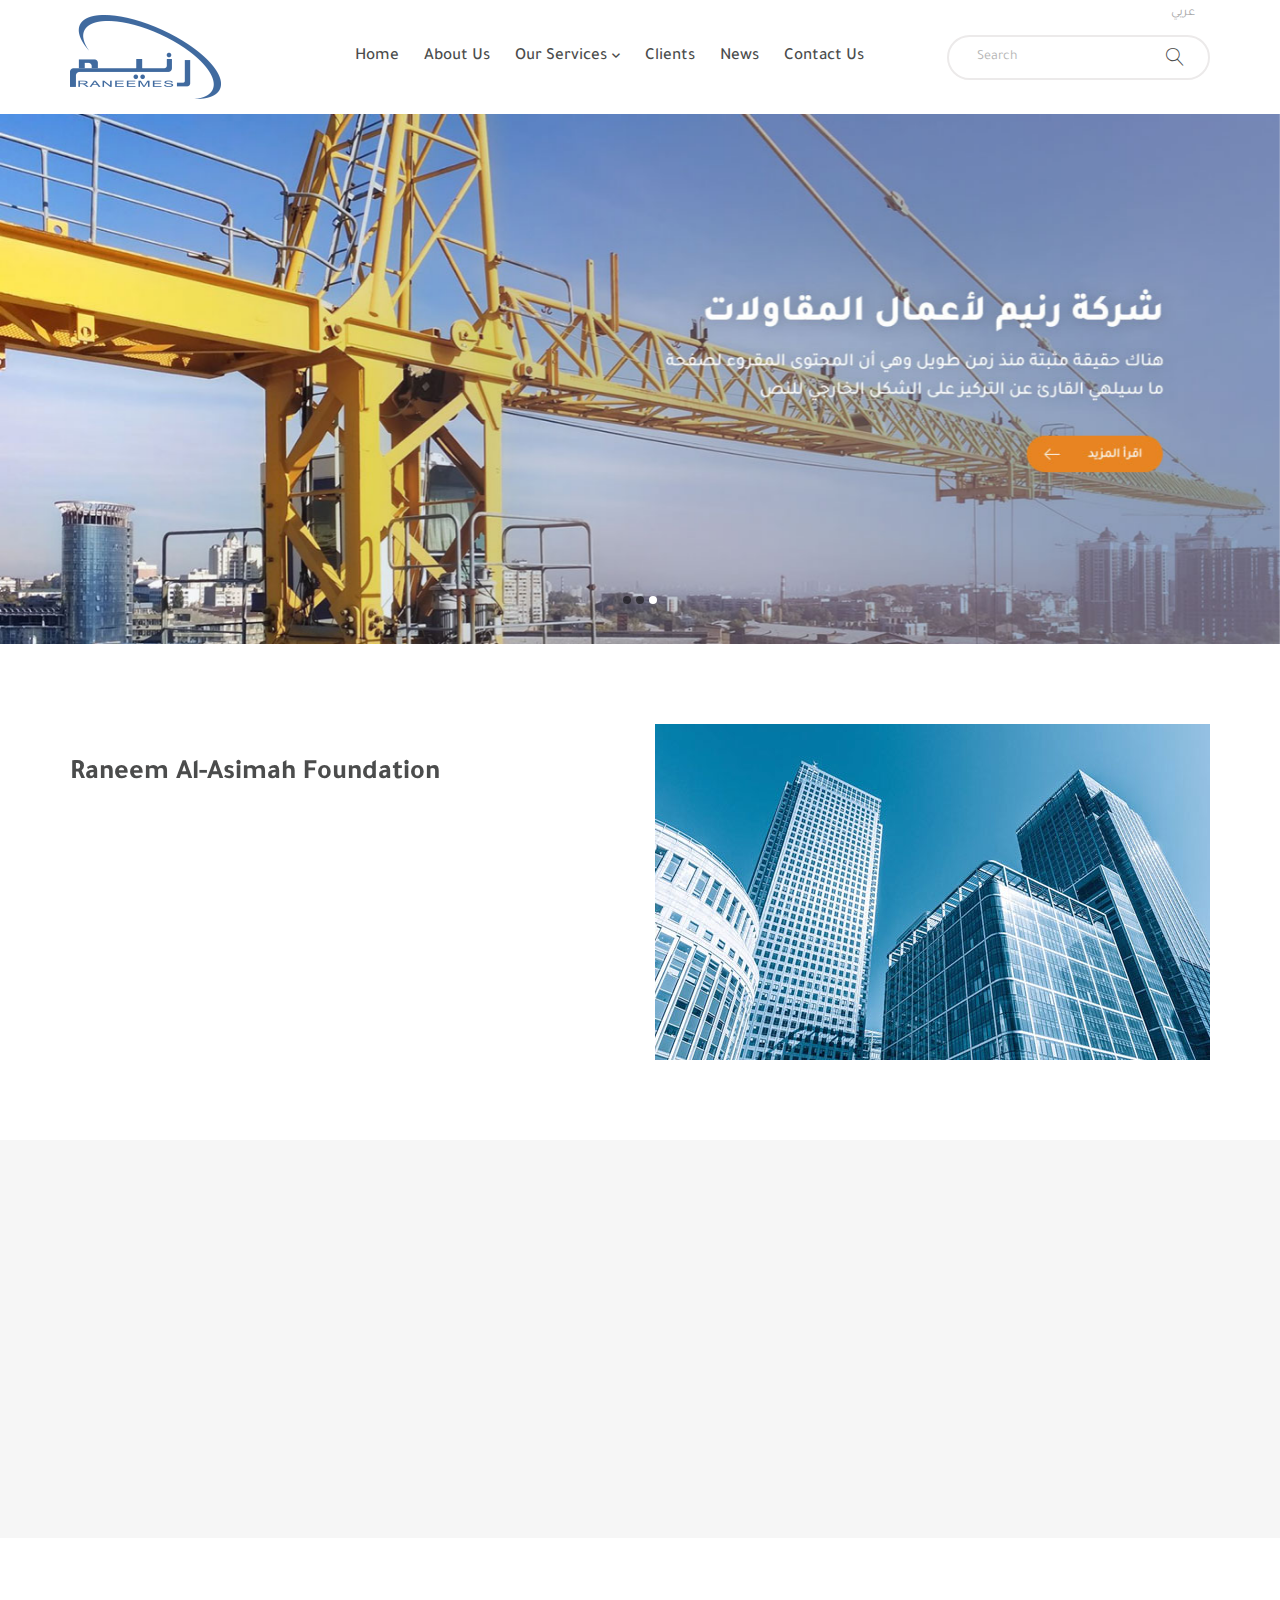
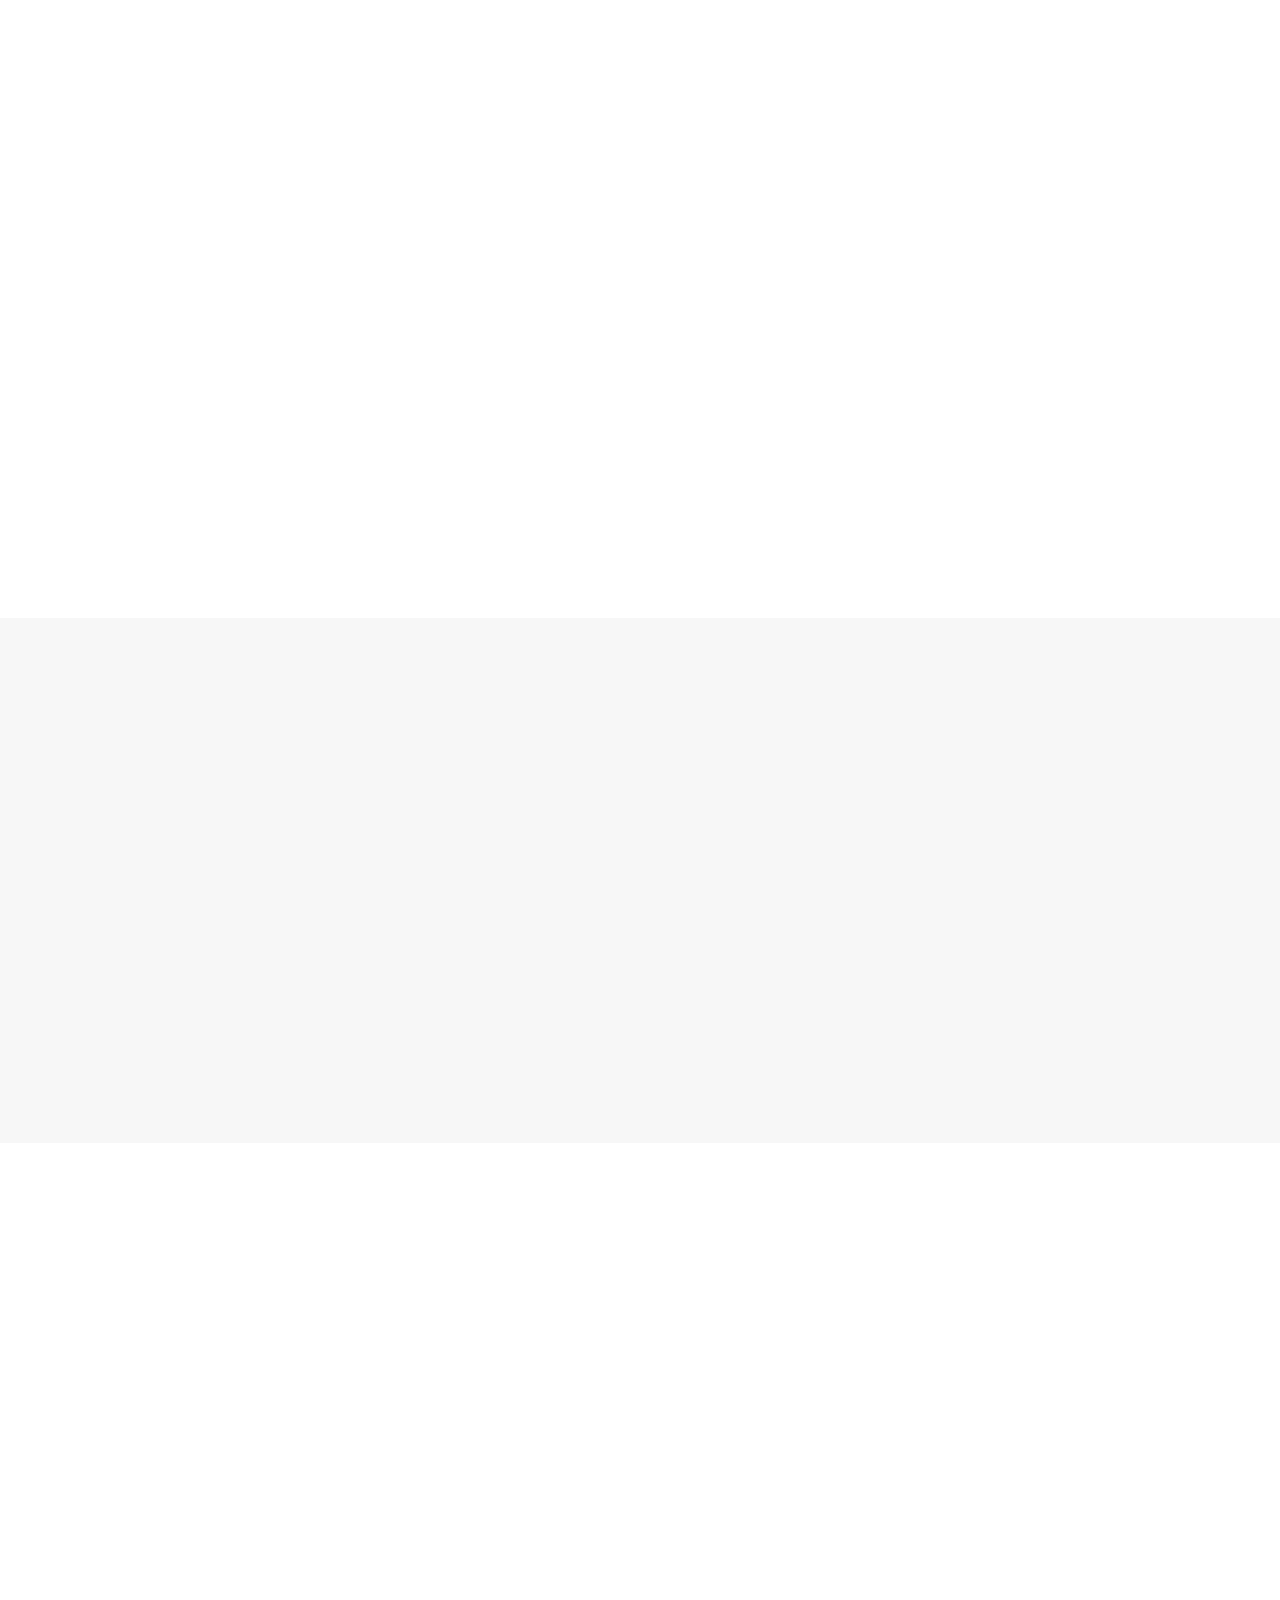
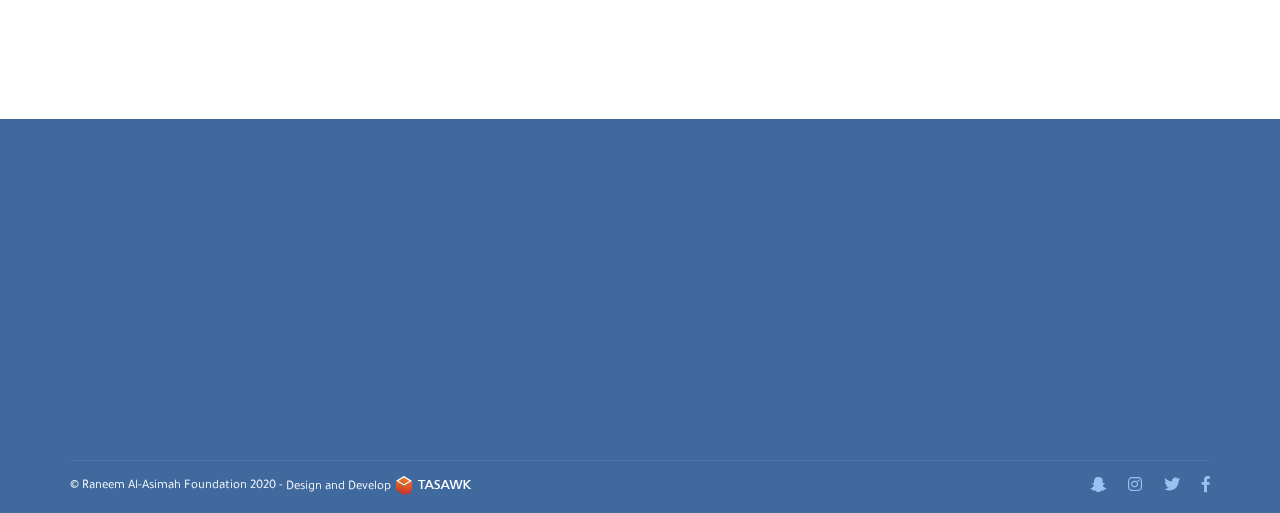
==== index-en.html @ ec28637b "Edit" ====
<!DOCTYPE html>
<html lang="en" dir="ltr">
  <head>
    <meta charset="UTF-8"/>
    <meta name="viewport" content="width=device-width, initial-scale=1.0"/>
    <meta http-equiv="X-UA-Compatible" content="ie=edge"/>
    <title>Site Name</title>
    <link rel="stylesheet" href="css/bootstrap3.min.css"/>
    <link rel="stylesheet" href="css/fontAwesome.css"/>
    <link rel="stylesheet" href="css/owl.carousel.min.css"/>
    <link rel="stylesheet" href="css/aos.css"/>
    <link rel="stylesheet" href="css/linearicons.css"/>
    <link rel="stylesheet" href="css/home.css"/>
  </head>
  <body>
    <!-- Preloader-->
    <div class="pre">
      <div class="loader" id="loader-7"></div>
    </div>
    <!-- Preloader-->
    <!-- Mob Nav-->
    <div class="sideNav">
      <div class="options">
        <div class="lang"><a href="index.html">AR</a></div>
        <div class="close1"><i class="fas fa-times-circle"></i></div>
      </div>
      <ul class="res">
        <li><a href="#!">Home</a></li>
        <li><a href="#!">About Us</a></li>
        <li class="drop"><a href="#!">Our Services</a>
          <div class="dropDown">
            <ul class="res">
              <li><a href="#!">Raneem Fodder Trading</a></li>
              <li><a href="#!">Raneem Contracting</a></li>
              <li><a href="#!">Raneem For Transportation</a></li>
            </ul>
          </div>
        </li>
        <li><a href="#!">Our Clients</a></li>
        <li><a href="#!">Our News</a></li>
        <li><a href="#!">Contact Us</a></li>
      </ul>
    </div>
    <!-- Mob Nav-->
    <!-- Navbar-->
    <div class="navBar">
      <div class="container">
        <div class="content">
          <!-- LOGO-->
          <div class="logo"><a href="#!"><img class="img-responsive" src="images/logo.png" alt=""/></a></div>
          <div class="searchTriger"><span class="lnr lnr-magnifier"></span></div>
          <div class="menuTriger"><span class="lnr lnr-menu"></span></div>
          <!-- LINKS-->
          <div class="links">
            <ul class="res">
              <li><a href="#!">Home</a></li>
              <li><a href="#!">About Us</a></li>
              <li class="drop"><a href="#!">Our Services</a>
                <div class="dropDown">
                  <ul class="res">
                    <li><a href="#!">Raneem Fodder Trading</a></li>
                    <li><a href="#!">Raneem Contracting</a></li>
                    <li><a href="#!">Raneem For Transportation</a></li>
                  </ul>
                </div>
              </li>
              <li><a href="#!">Clients</a></li>
              <li><a href="#!">News</a></li>
              <li><a href="#!">Contact Us</a></li>
            </ul>
          </div>
          <!-- Search-->
          <div class="navover"></div>
          <form class="search">
            <input type="text" placeholder="Search"/>
            <button><span class="lnr lnr-magnifier"></span></button>
          </form>
          <!--LANGUAGE--><a class="lang" href="index.html">عربي</a>
        </div>
      </div>
    </div>
    <!-- End Of Header-->
    <!-- Main Slider-->
    <div class="main-slider" data-aos="fade-up" data-aos-duration="600">
      <div class="owl-carousel owl-theme">
        <div class="item"><a href="#"><img class="img-responsive" src="images/slider.jpg" alt=""/></a></div>
        <div class="item"><a href="#"><img class="img-responsive" src="images/slider.jpg" alt=""/></a></div>
        <div class="item"><a href="#"><img class="img-responsive" src="images/slider.jpg" alt=""/></a></div>
      </div>
    </div>
    <!-- Main Slider-->
    <!-- About Section-->
    <div class="about">
      <div class="container">
        <div class="row">
          <div class="col-md-6">
            <div class="content">
              <h2 data-aos="fade-up" data-aos-duration="600">Raneem Al-Asimah Foundation</h2><img class="img-responsive" src="images/about.jpg" alt="" data-aos-duration="600" data-aos="fade-up" data-aos-delay="200"/>
              <p data-aos="fade-up" data-aos-duration="600" data-aos-delay="400">There is a proven fact from a long time ago that the readable content of a page will not distract the reader from focusing on the external appearance of the text or the form of the paragraphs placed on the page that he reads. Therefore, the Lorem Ipsum method is used because it gives a fairly natural distribution.</p><a href="#!" data-aos="fade-up" data-aos-duration="600" data-aos-delay="600">
                 Read More<span class="lnr lnr-arrow-right"></span></a>
            </div>
          </div>
          <div class="col-md-6">
            <div class="img" data-aos="fade-up" data-aos-duration="600" data-aos-delay="300"><img class="img-responsive" src="images/about.jpg" alt=""/></div>
          </div>
        </div>
      </div>
    </div>
    <!-- About Section-->
    <!-- Start Boxes-->
    <div class="boxes">
      <div class="container">
        <div class="row">
          <div class="col-md-4">
            <div class="box" data-aos="fade-up" data-aos-duration="600">
              <div class="img"><img src="images/ourView.png" alt=""/></div>
              <h2>Our Vision</h2>
              <p>There is a proven fact from a long time ago that the readable content of a page will not distract the reader from focusing on the external appearance of the text.</p>
            </div>
          </div>
          <div class="col-md-4">
            <div class="box" data-aos="fade-up" data-aos-duration="600" data-aos-delay="200">
              <div class="img"><img src="images/ourValue.png" alt=""/></div>
              <h2>Our Manners</h2>
              <p>Contrary to popular belief, Lorim Epsom is not a random text, but rather has roots in classical Latin literature since 45 BC.</p>
            </div>
          </div>
          <div class="col-md-4">
            <div class="box" data-aos="fade-up" data-aos-duration="600" data-aos-delay="400">
              <div class="img"><img src="images/ourQual.png" alt=""/></div>
              <h2>The Quality</h2>
              <p>All Epsom generators repeat clips of the same Epsom text as many times as needed.</p>
            </div>
          </div>
        </div>
      </div>
    </div>
    <!-- End Of Boxes-->
    <!--start services-->
    <section class="services">
      <div class="container">
        <div class="heading" data-aos="fade-up" data-aos-duration="600">
          <h2>Enterprise Services</h2>
        </div>
        <div class="row">
          <div class="col-md-4">
            <div class="services-box firstB" data-aos="fade-up" data-aos-duration="600" data-aos-delay="200">
              <div class="img-box"><img class="img-responsive" src="images/logo.png" alt="services img"/></div>
              <div class="content">
                <h3>Raneem Fodder Trading</h3>
                <p>Contrary to popular belief, Lorim Epsom is not a random text, but rather has roots in classical Latin literature since 45 BC.</p><a href="#">Read More<span class="lnr lnr-arrow-right"></span></a>
              </div>
            </div>
          </div>
          <div class="col-md-4">
            <div class="services-box center" data-aos="fade-up" data-aos-duration="600" data-aos-delay="400">
              <div class="img-box"><img class="img-responsive" src="images/logo.png" alt="services img"/></div>
              <div class="content">
                <h3>Raneem Contracting</h3>
                <p>Contrary to popular belief, Lorim Epsom is not a random text, but rather has roots in classical Latin literature since 45 BC.</p><a href="#">Read More<span class="lnr lnr-arrow-right"></span></a>
              </div>
            </div>
          </div>
          <div class="col-md-4">
            <div class="services-box left" data-aos="fade-up" data-aos-duration="600" data-aos-delay="600">
              <div class="img-box"><img class="img-responsive" src="images/logo.png" alt="services img"/></div>
              <div class="content">
                <h3>Raneem For Transportation</h3>
                <p>Contrary to popular belief, Lorim Epsom is not a random text, but rather has roots in classical Latin literature since 45 BC.</p><a href="#">Read More<span class="lnr lnr-arrow-right"></span></a>
              </div>
            </div>
          </div>
        </div>
      </div>
    </section>
    <!-- start customers-->
    <section class="customers">
      <div class="container">
        <div class="heading">
          <h2 data-aos="fade-up" data-aos-duration="600">Clients honored to serve them</h2>
          <p data-aos="fade-up" data-aos-duration="600" data-aos-delay="200">We were honored to serve many governmental institutions, private institutions, companies and hotels.</p>
        </div>
        <div class="slider-container" data-aos="fade-up" data-aos-duration="600" data-aos-delay="400">
          <div class="owl-carousel owl-theme">
            <div class="item"><a href="#"><img class="img-responsive" src="images/client1.png" alt="customers img"/></a></div>
            <div class="item"><a href="#"><img class="img-responsive" src="images/client2.png" alt="customers img"/></a></div>
            <div class="item"><a href="#"><img class="img-responsive" src="images/client3.png" alt="customers img"/></a></div>
            <div class="item"><a href="#"><img class="img-responsive" src="images/client4.png" alt="customers img"/></a></div>
            <div class="item"><a href="#"><img class="img-responsive" src="images/client5.png" alt="customers img"/></a></div>
            <div class="item"><a href="#"><img class="img-responsive" src="images/client6.png" alt="customers img"/></a></div>
            <div class="item"><a href="#"><img class="img-responsive" src="images/client1.png" alt="customers img"/></a></div>
            <div class="item"><a href="#"><img class="img-responsive" src="images/client2.png" alt="customers img"/></a></div>
            <div class="item"><a href="#"><img class="img-responsive" src="images/client3.png" alt="customers img"/></a></div>
            <div class="item"><a href="#"><img class="img-responsive" src="images/client4.png" alt="customers img"/></a></div>
            <div class="item"><a href="#"><img class="img-responsive" src="images/client5.png" alt="customers img"/></a></div>
            <div class="item"><a href="#"><img class="img-responsive" src="images/client6.png" alt="customers img"/></a></div>
          </div>
        </div>
      </div>
    </section>
    <!-- News-->
    <div class="news">
      <div class="container">
        <h2 class="text-center" data-aos="fade-up" data-aos-duration="600">Latest News</h2>
        <div class="row">
          <div class="col-sm-6"><a class="new" href="#!" data-aos="fade-up" data-aos-duration="600" data-aos-delay="200">
              <div class="date"><span>22</span><span>DEC</span></div><img class="img-responsive" src="images/news1.jpg" alt=""/>
              <h3>Contrary to popular belief, Lorim Epsom is not a random text</h3>
              <p>Contrary to popular belief, Lorim Epsom is not a random text, but rather has roots in Latin literature since 45 BC, which makes him more than 2000 years old</p></a></div>
          <div class="col-sm-6"><a class="new" href="#!" data-aos="fade-up" data-aos-duration="600" data-aos-delay="400">
              <div class="date"><span>22</span><span>DEC</span></div><img class="img-responsive" src="images/news2.jpg" alt=""/>
              <h3>Contrary to popular belief, Lorim Epsom is not a random text</h3>
              <p>Contrary to popular belief, Lorim Epsom is not a random text, but rather has roots in Latin literature since 45 BC, which makes him more than 2000 years old</p></a></div>
        </div>
      </div>
    </div>
    <!-- News-->
    <!--Footer-->
    <footer>
      <div class="container">
        <div class="row">
          <div class="col-md-5" data-aos="zoom-out" data-aos-duration="600">
            <div class="foot-links">
              <button type="button" data-target="#dem">Quick links</button>
              <div class="collapse" id="dem">
                <ul class="res">
                  <li class="info"><a href="#">About Us</a></li>
                  <li class="info"><a href="#">Our Clients</a></li>
                  <li class="info"><a href="#">Raneem Fodder Trading</a></li>
                  <li class="info"><a href="#">News</a></li>
                  <li class="info"><a href="#">Raneem Contracting</a></li>
                  <li class="info"><a href="#">Recruitment</a></li>
                  <li class="info"><a href="#">Raneem For Transportation</a></li>
                  <li class="info"><a href="#">Contact Us</a></li>
                </ul>
              </div>
            </div>
          </div>
          <div class="col-md-4" data-aos="zoom-out" data-aos-duration="600" data-aos-delay="200">
            <div class="foot-links">
              <button type="button" data-target="#dem1">Contact info</button>
              <div class="collapse" id="dem1">
                <ul class="res">
                  <li>
                    <div class="icon"><i class="fas fa-map-marker-alt"></i></div><a class="det" href="#">
                      <p>Riyadh, Saudi Arabia</p></a>
                  </li>
                  <li>
                    <div class="icon"><i class="fas fa-phone"></i></div><a class="det" href="#">
                      <p>920000000</p></a>
                  </li>
                  <li>
                    <div class="icon"><i class="fas fa-envelope"></i></div><a class="det" href="#">
                      <p>info@raneem.com</p></a>
                  </li>
                </ul>
              </div>
            </div>
          </div>
          <div class="col-md-3" data-aos="zoom-out" data-aos-duration="600" data-aos-delay="400">
            <div class="map"><img class="img-responsive" src="images/map.png" alt=""/></div>
          </div>
          <div class="col-xs-12">
            <div class="end">
              <div class="content">
                <p>© Raneem Al-Asimah Foundation 2020 - <a href="#">Design and Develop<img src="images/tasawk-en2.png" alt=""/></a></p>
                <div class="social"><a href="#"><i class="fab fa-snapchat-ghost"></i></a><a href="#"><i class="fab fa-instagram"></i></a><a href="#"><i class="fab fa-twitter"></i></a><a href="#"><i class="fab fa-facebook-f"></i></a></div>
              </div>
            </div>
          </div>
        </div>
      </div>
    </footer>
    <!-- Footer-->
    <!-- Scripts-->
    <script src="js/jquery.min.js"></script>
    <script src="js/bootstrap.min.js"></script>
    <script src="js/owl.carousel.min.js"></script>
    <script src="js/aos.js"></script>
    <script src="js/main.js"></script>
    <script src="http://localhost:35729/livereload.js"></script>
  </body>
</html>
---- css/linearicons.css ----
@font-face {
	font-family: 'Linearicons-Free';
	src:url('../fonts/Linearicons-Free.eot?w118d');
	src:url('../fonts/Linearicons-Free.eot?#iefixw118d') format('embedded-opentype'),
		url('../fonts/Linearicons-Free.woff2?w118d') format('woff2'),
		url('../fonts/Linearicons-Free.woff?w118d') format('woff'),
		url('../fonts/Linearicons-Free.ttf?w118d') format('truetype'),
		url('../fonts/Linearicons-Free.svg?w118d#Linearicons-Free') format('svg');
	font-weight: normal;
	font-style: normal;
}

.lnr {
	font-family: 'Linearicons-Free';
	speak: none;
	font-style: normal;
	font-weight: normal;
	font-variant: normal;
	text-transform: none;
	line-height: 1;

	/* Better Font Rendering =========== */
	-webkit-font-smoothing: antialiased;
	-moz-osx-font-smoothing: grayscale;
}

.lnr-home:before {
	content: "\e800";
}
.lnr-apartment:before {
	content: "\e801";
}
.lnr-pencil:before {
	content: "\e802";
}
.lnr-magic-wand:before {
	content: "\e803";
}
.lnr-drop:before {
	content: "\e804";
}
.lnr-lighter:before {
	content: "\e805";
}
.lnr-poop:before {
	content: "\e806";
}
.lnr-sun:before {
	content: "\e807";
}
.lnr-moon:before {
	content: "\e808";
}
.lnr-cloud:before {
	content: "\e809";
}
.lnr-cloud-upload:before {
	content: "\e80a";
}
.lnr-cloud-download:before {
	content: "\e80b";
}
.lnr-cloud-sync:before {
	content: "\e80c";
}
.lnr-cloud-check:before {
	content: "\e80d";
}
.lnr-database:before {
	content: "\e80e";
}
.lnr-lock:before {
	content: "\e80f";
}
.lnr-cog:before {
	content: "\e810";
}
.lnr-trash:before {
	content: "\e811";
}
.lnr-dice:before {
	content: "\e812";
}
.lnr-heart:before {
	content: "\e813";
}
.lnr-star:before {
	content: "\e814";
}
.lnr-star-half:before {
	content: "\e815";
}
.lnr-star-empty:before {
	content: "\e816";
}
.lnr-flag:before {
	content: "\e817";
}
.lnr-envelope:before {
	content: "\e818";
}
.lnr-paperclip:before {
	content: "\e819";
}
.lnr-inbox:before {
	content: "\e81a";
}
.lnr-eye:before {
	content: "\e81b";
}
.lnr-printer:before {
	content: "\e81c";
}
.lnr-file-empty:before {
	content: "\e81d";
}
.lnr-file-add:before {
	content: "\e81e";
}
.lnr-enter:before {
	content: "\e81f";
}
.lnr-exit:before {
	content: "\e820";
}
.lnr-graduation-hat:before {
	content: "\e821";
}
.lnr-license:before {
	content: "\e822";
}
.lnr-music-note:before {
	content: "\e823";
}
.lnr-film-play:before {
	content: "\e824";
}
.lnr-camera-video:before {
	content: "\e825";
}
.lnr-camera:before {
	content: "\e826";
}
.lnr-picture:before {
	content: "\e827";
}
.lnr-book:before {
	content: "\e828";
}
.lnr-bookmark:before {
	content: "\e829";
}
.lnr-user:before {
	content: "\e82a";
}
.lnr-users:before {
	content: "\e82b";
}
.lnr-shirt:before {
	content: "\e82c";
}
.lnr-store:before {
	content: "\e82d";
}
.lnr-cart:before {
	content: "\e82e";
}
.lnr-tag:before {
	content: "\e82f";
}
.lnr-phone-handset:before {
	content: "\e830";
}
.lnr-phone:before {
	content: "\e831";
}
.lnr-pushpin:before {
	content: "\e832";
}
.lnr-map-marker:before {
	content: "\e833";
}
.lnr-map:before {
	content: "\e834";
}
.lnr-location:before {
	content: "\e835";
}
.lnr-calendar-full:before {
	content: "\e836";
}
.lnr-keyboard:before {
	content: "\e837";
}
.lnr-spell-check:before {
	content: "\e838";
}
.lnr-screen:before {
	content: "\e839";
}
.lnr-smartphone:before {
	content: "\e83a";
}
.lnr-tablet:before {
	content: "\e83b";
}
.lnr-laptop:before {
	content: "\e83c";
}
.lnr-laptop-phone:before {
	content: "\e83d";
}
.lnr-power-switch:before {
	content: "\e83e";
}
.lnr-bubble:before {
	content: "\e83f";
}
.lnr-heart-pulse:before {
	content: "\e840";
}
.lnr-construction:before {
	content: "\e841";
}
.lnr-pie-chart:before {
	content: "\e842";
}
.lnr-chart-bars:before {
	content: "\e843";
}
.lnr-gift:before {
	content: "\e844";
}
.lnr-diamond:before {
	content: "\e845";
}
.lnr-linearicons:before {
	content: "\e846";
}
.lnr-dinner:before {
	content: "\e847";
}
.lnr-coffee-cup:before {
	content: "\e848";
}
.lnr-leaf:before {
	content: "\e849";
}
.lnr-paw:before {
	content: "\e84a";
}
.lnr-rocket:before {
	content: "\e84b";
}
.lnr-briefcase:before {
	content: "\e84c";
}
.lnr-bus:before {
	content: "\e84d";
}
.lnr-car:before {
	content: "\e84e";
}
.lnr-train:before {
	content: "\e84f";
}
.lnr-bicycle:before {
	content: "\e850";
}
.lnr-wheelchair:before {
	content: "\e851";
}
.lnr-select:before {
	content: "\e852";
}
.lnr-earth:before {
	content: "\e853";
}
.lnr-smile:before {
	content: "\e854";
}
.lnr-sad:before {
	content: "\e855";
}
.lnr-neutral:before {
	content: "\e856";
}
.lnr-mustache:before {
	content: "\e857";
}
.lnr-alarm:before {
	content: "\e858";
}
.lnr-bullhorn:before {
	content: "\e859";
}
.lnr-volume-high:before {
	content: "\e85a";
}
.lnr-volume-medium:before {
	content: "\e85b";
}
.lnr-volume-low:before {
	content: "\e85c";
}
.lnr-volume:before {
	content: "\e85d";
}
.lnr-mic:before {
	content: "\e85e";
}
.lnr-hourglass:before {
	content: "\e85f";
}
.lnr-undo:before {
	content: "\e860";
}
.lnr-redo:before {
	content: "\e861";
}
.lnr-sync:before {
	content: "\e862";
}
.lnr-history:before {
	content: "\e863";
}
.lnr-clock:before {
	content: "\e864";
}
.lnr-download:before {
	content: "\e865";
}
.lnr-upload:before {
	content: "\e866";
}
.lnr-enter-down:before {
	content: "\e867";
}
.lnr-exit-up:before {
	content: "\e868";
}
.lnr-bug:before {
	content: "\e869";
}
.lnr-code:before {
	content: "\e86a";
}
.lnr-link:before {
	content: "\e86b";
}
.lnr-unlink:before {
	content: "\e86c";
}
.lnr-thumbs-up:before {
	content: "\e86d";
}
.lnr-thumbs-down:before {
	content: "\e86e";
}
.lnr-magnifier:before {
	content: "\e86f";
}
.lnr-cross:before {
	content: "\e870";
}
.lnr-menu:before {
	content: "\e871";
}
.lnr-list:before {
	content: "\e872";
}
.lnr-chevron-up:before {
	content: "\e873";
}
.lnr-chevron-down:before {
	content: "\e874";
}
.lnr-chevron-left:before {
	content: "\e875";
}
.lnr-chevron-right:before {
	content: "\e876";
}
.lnr-arrow-up:before {
	content: "\e877";
}
.lnr-arrow-down:before {
	content: "\e878";
}
.lnr-arrow-left:before {
	content: "\e879";
}
.lnr-arrow-right:before {
	content: "\e87a";
}
.lnr-move:before {
	content: "\e87b";
}
.lnr-warning:before {
	content: "\e87c";
}
.lnr-question-circle:before {
	content: "\e87d";
}
.lnr-menu-circle:before {
	content: "\e87e";
}
.lnr-checkmark-circle:before {
	content: "\e87f";
}
.lnr-cross-circle:before {
	content: "\e880";
}
.lnr-plus-circle:before {
	content: "\e881";
}
.lnr-circle-minus:before {
	content: "\e882";
}
.lnr-arrow-up-circle:before {
	content: "\e883";
}
.lnr-arrow-down-circle:before {
	content: "\e884";
}
.lnr-arrow-left-circle:before {
	content: "\e885";
}
.lnr-arrow-right-circle:before {
	content: "\e886";
}
.lnr-chevron-up-circle:before {
	content: "\e887";
}
.lnr-chevron-down-circle:before {
	content: "\e888";
}
.lnr-chevron-left-circle:before {
	content: "\e889";
}
.lnr-chevron-right-circle:before {
	content: "\e88a";
}
.lnr-crop:before {
	content: "\e88b";
}
.lnr-frame-expand:before {
	content: "\e88c";
}
.lnr-frame-contract:before {
	content: "\e88d";
}
.lnr-layers:before {
	content: "\e88e";
}
.lnr-funnel:before {
	content: "\e88f";
}
.lnr-text-format:before {
	content: "\e890";
}
.lnr-text-format-remove:before {
	content: "\e891";
}
.lnr-text-size:before {
	content: "\e892";
}
.lnr-bold:before {
	content: "\e893";
}
.lnr-italic:before {
	content: "\e894";
}
.lnr-underline:before {
	content: "\e895";
}
.lnr-strikethrough:before {
	content: "\e896";
}
.lnr-highlight:before {
	content: "\e897";
}
.lnr-text-align-left:before {
	content: "\e898";
}
.lnr-text-align-center:before {
	content: "\e899";
}
.lnr-text-align-right:before {
	content: "\e89a";
}
.lnr-text-align-justify:before {
	content: "\e89b";
}
.lnr-line-spacing:before {
	content: "\e89c";
}
.lnr-indent-increase:before {
	content: "\e89d";
}
.lnr-indent-decrease:before {
	content: "\e89e";
}
.lnr-pilcrow:before {
	content: "\e89f";
}
.lnr-direction-ltr:before {
	content: "\e8a0";
}
.lnr-direction-rtl:before {
	content: "\e8a1";
}
.lnr-page-break:before {
	content: "\e8a2";
}
.lnr-sort-alpha-asc:before {
	content: "\e8a3";
}
.lnr-sort-amount-asc:before {
	content: "\e8a4";
}
.lnr-hand:before {
	content: "\e8a5";
}
.lnr-pointer-up:before {
	content: "\e8a6";
}
.lnr-pointer-right:before {
	content: "\e8a7";
}
.lnr-pointer-down:before {
	content: "\e8a8";
}
.lnr-pointer-left:before {
	content: "\e8a9";
}
---- css/home.css ----
html {
  overflow-y: hidden;
  scrollbar-width: thin;
  scrollbar-color: #4a71a3 #b4b4b4;
}

html::-webkit-scrollbar {
  width: 8px;
}

html::-webkit-scrollbar-track {
  background-color: #B4B4B4;
}

html::-webkit-scrollbar-thumb {
  background-color: #4A71A3;
}

body {
  font-family: 'tj', sans-serif;
}

* {
  font-family: inherit;
}

input, a, button {
  font-family: 'tj', sans-serif;
}

input:focus, a:focus, button:focus {
  outline: none;
  text-decoration: none;
}

input:hover, a:hover, button:hover {
  text-decoration: none;
}

button {
  cursor: pointer;
}

button:focus, button:active {
  outline: none;
  -webkit-box-shadow: none;
          box-shadow: none;
}

ul.res {
  padding: 0;
  margin: 0;
  list-style: none;
}

@font-face {
  font-family: "tj";
  src: url("../fonts/Tajawal-Regular.ttf") format("ttf"), url("../fonts/Tajawal-Regular.woff") format("woff"), url("../fonts/Tajawal-Regular.woff2") format("woff2"), url("../fonts/Tajawal-Regular.eot") format("eot");
}

@font-face {
  font-family: "tjBold";
  src: url("../fonts/Tajawal-Bold.ttf") format("ttf"), url("../fonts/Tajawal-Bold.woff") format("woff"), url("../fonts/Tajawal-Bold.woff2") format("woff2"), url("../fonts/Tajawal-Bold.eot") format("eot");
}

@font-face {
  font-family: "tjLight";
  src: url("../fonts/Tajawal-Light.ttf") format("ttf"), url("../fonts/Tajawal-Light.woff") format("woff"), url("../fonts/Tajawal-Light.woff2") format("woff2"), url("../fonts/Tajawal-Light.eot") format("eot");
}

@font-face {
  font-family: "tjMd";
  src: url("../fonts/Tajawal-Medium.ttf") format("ttf"), url("../fonts/Tajawal-Medium.woff") format("woff"), url("../fonts/Tajawal-Medium.woff2") format("woff2"), url("../fonts/Tajawal-Medium.eot") format("eot");
}

@font-face {
  font-family: "tjBlk";
  src: url("../fonts/Tajawal-Black.ttf") format("ttf"), url("../fonts/Tajawal-Black.woff") format("woff"), url("../fonts/Tajawal-Black.woff2") format("woff2"), url("../fonts/Tajawal-Black.eot") format("eot");
}

@-webkit-keyframes flash {
  0% {
    opacity: .6;
  }
  100% {
    opacity: 1;
  }
}

@keyframes flash {
  0% {
    opacity: .6;
  }
  100% {
    opacity: 1;
  }
}

.navover {
  position: fixed;
  top: 0;
  right: 0;
  width: 100vw;
  height: 100%;
  background-color: rgba(0, 0, 0, 0.8);
  z-index: 999;
  -webkit-transition: 0.5s;
  transition: 0.5s;
  opacity: 0;
  visibility: hidden;
}

.navover.open {
  opacity: 1;
  visibility: visible;
}

.sideNav {
  position: fixed;
  top: 0;
  right: 0;
  width: 100%;
  height: 100%;
  background-color: #4A71A3;
  z-index: 9999;
  overflow-y: auto;
  -webkit-transition: 0.5s;
  transition: 0.5s;
  display: -webkit-box;
  display: -ms-flexbox;
  display: flex;
  -webkit-box-align: center;
      -ms-flex-align: center;
          align-items: center;
  -webkit-box-pack: center;
      -ms-flex-pack: center;
          justify-content: center;
  -webkit-box-orient: vertical;
  -webkit-box-direction: normal;
      -ms-flex-direction: column;
          flex-direction: column;
  -webkit-transform-origin: right;
          transform-origin: right;
  -webkit-transform: scaleX(0);
          transform: scaleX(0);
}

html[dir="ltr"] .sideNav {
  -webkit-transform-origin: left;
          transform-origin: left;
}

.sideNav.open {
  -webkit-transform: scaleX(1);
          transform: scaleX(1);
}

.sideNav.open ul {
  opacity: 1;
}

.sideNav.open ul li {
  -webkit-transform: translateX(0);
          transform: translateX(0);
  opacity: 1;
}

.sideNav.origin {
  -webkit-transform-origin: left;
          transform-origin: left;
}

html[dir="ltr"] .sideNav.origin {
  -webkit-transform-origin: right;
          transform-origin: right;
}

.sideNav .options {
  padding: 0 50px;
  display: -webkit-box;
  display: -ms-flexbox;
  display: flex;
  -webkit-box-align: center;
      -ms-flex-align: center;
          align-items: center;
  -webkit-box-pack: justify;
      -ms-flex-pack: justify;
          justify-content: space-between;
  width: 100%;
  position: absolute;
  top: 50px;
}

.sideNav .options .lang a {
  display: -webkit-box;
  display: -ms-flexbox;
  display: flex;
  -webkit-box-align: center;
      -ms-flex-align: center;
          align-items: center;
  -webkit-box-pack: center;
      -ms-flex-pack: center;
          justify-content: center;
  font-size: 14px;
  color: #fff;
  width: 32px;
  height: 32px;
  border-radius: 50%;
  background-color: transparent;
  -webkit-box-shadow: 0 0 5px rgba(0, 0, 0, 0.2);
          box-shadow: 0 0 5px rgba(0, 0, 0, 0.2);
}

.sideNav .options .search_pop {
  width: 32px;
  height: 32px;
  display: -webkit-box;
  display: -ms-flexbox;
  display: flex;
  -webkit-box-align: center;
      -ms-flex-align: center;
          align-items: center;
  -webkit-box-pack: center;
      -ms-flex-pack: center;
          justify-content: center;
  border-radius: 50%;
  background-color: #B4B4B4;
  color: #fff;
  font-size: 14px;
  margin-left: auto;
  margin-right: 20px;
}

html[dir="ltr"] .sideNav .options .search_pop {
  margin-left: 20px;
  margin-right: auto;
}

.sideNav .options .close1 {
  display: -webkit-box;
  display: -ms-flexbox;
  display: flex;
  font-size: 18px;
  color: #B4B4B4;
  cursor: pointer;
}

.sideNav > ul {
  display: -webkit-box;
  display: -ms-flexbox;
  display: flex;
  -webkit-box-align: center;
      -ms-flex-align: center;
          align-items: center;
  -webkit-box-orient: vertical;
  -webkit-box-direction: normal;
      -ms-flex-direction: column;
          flex-direction: column;
  opacity: 0;
  -webkit-transition: 0.5s;
  transition: 0.5s;
  -webkit-transition-delay: 0.5s;
          transition-delay: 0.5s;
}

.sideNav > ul > li {
  position: relative;
  padding: 10px 0;
  -webkit-transition: 0.5s;
  transition: 0.5s;
  -webkit-transform: translateX(10px);
          transform: translateX(10px);
  opacity: 0;
}

.sideNav > ul > li:nth-child(1) {
  -webkit-transition-delay: 0.3s;
          transition-delay: 0.3s;
}

.sideNav > ul > li:nth-child(2) {
  -webkit-transition-delay: 0.5s;
          transition-delay: 0.5s;
}

.sideNav > ul > li:nth-child(3) {
  -webkit-transition-delay: 0.7s;
          transition-delay: 0.7s;
}

.sideNav > ul > li:nth-child(4) {
  -webkit-transition-delay: 0.9s;
          transition-delay: 0.9s;
}

.sideNav > ul > li:nth-child(5) {
  -webkit-transition-delay: 1.1s;
          transition-delay: 1.1s;
}

.sideNav > ul > li:nth-child(6) {
  -webkit-transition-delay: 1.3s;
          transition-delay: 1.3s;
}

.sideNav > ul > li a {
  width: 100%;
  display: block;
  font-size: 17px;
  color: #FFF;
  text-align: center;
  -webkit-transition: 0.5s;
  transition: 0.5s;
}

.sideNav > ul > li .dropDown {
  display: none;
  margin-top: 10px;
}

.sideNav > ul > li .dropDown li:not(:last-child) {
  margin-bottom: 6px;
}

.sideNav > ul > li .dropDown li a {
  font-size: 15px;
  color: #e8e8e8;
}

.sideNav > ul > li i {
  position: absolute;
  top: 13px;
  left: 13px;
  -webkit-transform: rotate(90deg);
          transform: rotate(90deg);
  font-size: 9px;
  color: currentColor;
  -webkit-transition: 0.5s;
  transition: 0.5s;
}

html[dir="ltr"] .sideNav > ul > li i {
  left: unset;
  right: 13px;
}

.sideNav > ul > li i.open {
  -webkit-transform: rotate(0deg);
          transform: rotate(0deg);
}

.sideNav > ul > li .drop {
  width: 100%;
  padding: 5px 15px;
  display: none;
  overflow: visible;
  height: auto;
}

.sideNav > ul > li .drop li {
  padding: 4px 0;
}

.sideNav > ul > li .drop li a {
  font-size: 15px;
  color: #898989;
  -webkit-transition: 0.5s;
  transition: 0.5s;
}

.sideNav > ul > li .drop li a:hover {
  color: #595959;
}

.navBar {
  padding: 15px 0;
  background-color: #fff;
  -webkit-transition: 0.5s;
  transition: 0.5s;
  position: -webkit-sticky;
  position: sticky;
  top: 0;
  z-index: 999;
  background-color: #fff;
}

.navBar.scroll {
  -webkit-box-shadow: 0px 0px 10px 0px rgba(0, 0, 0, 0.1);
          box-shadow: 0px 0px 10px 0px rgba(0, 0, 0, 0.1);
}

.navBar .content {
  position: relative;
  display: -webkit-box;
  display: -ms-flexbox;
  display: flex;
  -webkit-box-align: center;
      -ms-flex-align: center;
          align-items: center;
  -webkit-box-pack: center;
      -ms-flex-pack: center;
          justify-content: center;
  -webkit-box-pack: justify;
      -ms-flex-pack: justify;
          justify-content: space-between;
}

@media (max-width: 991px) {
  .navBar .content .logo img {
    width: 110px !important;
  }
}

.navBar .content .searchTriger {
  font-size: 25px;
  margin: 0 auto 0 20px;
  color: #406a9f;
  display: none;
}

html[dir="ltr"] .navBar .content .searchTriger {
  margin: 0 15px 0 auto;
}

@media (max-width: 991px) {
  .navBar .content .searchTriger {
    display: block;
  }
}

.navBar .content .menuTriger {
  font-size: 30px;
  color: #406a9f;
  display: none;
}

@media (max-width: 991px) {
  .navBar .content .menuTriger {
    display: block;
  }
}

.navBar .content .links {
  margin: 0 auto 0 83px;
}

@media (min-width: 992px) {
  .navBar .content .links {
    margin: 0 auto 0 33px;
  }
  html[dir="ltr"] .navBar .content .links {
    margin: 0 33px 0 auto;
  }
}

@media (min-width: 1200px) {
  .navBar .content .links {
    margin: 0 auto 0 83px;
  }
  html[dir="ltr"] .navBar .content .links {
    margin: 0 83px 0 auto;
  }
}

@media (max-width: 991px) {
  .navBar .content .links {
    display: none;
  }
}

.navBar .content .links ul {
  display: -webkit-box;
  display: -ms-flexbox;
  display: flex;
}

.navBar .content .links ul li:not(:last-child) {
  margin-left: 25px;
}

html[dir="ltr"] .navBar .content .links ul li:not(:last-child) {
  margin-left: 0;
  margin-right: 25px;
}

.navBar .content .links ul li a {
  font-family: "tjMd";
  font-size: 17px;
  color: #4b4c4c;
  -webkit-transition: 0.5s;
  transition: 0.5s;
}

@media (min-width: 992px) {
  .navBar .content .links ul li a {
    font-size: 16px;
  }
}

@media (min-width: 1200px) {
  .navBar .content .links ul li a {
    font-size: 17px;
  }
}

.navBar .content .links ul li.drop {
  position: relative;
}

.navBar .content .links ul li.drop .dropDown {
  position: absolute;
  right: calc(-1 * (160px / 2) + 30px);
  top: 140%;
  width: 160px;
  background-color: rgba(74, 113, 163, 0.95);
  padding: 15px 10px;
  opacity: 0;
  visibility: hidden;
  z-index: 9;
  -webkit-transform: translateY(-10px);
          transform: translateY(-10px);
  border-radius: 4px;
  -webkit-transition: 0.5s;
  transition: 0.5s;
}

html[dir="ltr"] .navBar .content .links ul li.drop .dropDown {
  left: calc(-1 * (160px / 2) + 40px);
  right: unset;
  width: 190px;
}

.navBar .content .links ul li.drop .dropDown:after {
  content: "";
  width: 0;
  height: 0;
  display: block;
  border-width: 6px;
  border-color: transparent transparent #4A71A3;
  border-style: solid;
  bottom: 100%;
  position: absolute;
  right: 50%;
  -webkit-transform: translateX(50%);
          transform: translateX(50%);
}

.navBar .content .links ul li.drop .dropDown ul {
  display: -webkit-box;
  display: -ms-flexbox;
  display: flex;
  -webkit-box-orient: vertical;
  -webkit-box-direction: normal;
      -ms-flex-direction: column;
          flex-direction: column;
}

.navBar .content .links ul li.drop .dropDown ul li {
  margin: 0;
}

.navBar .content .links ul li.drop .dropDown ul li:not(:last-child) {
  border-bottom: 1px solid #577AA9;
}

.navBar .content .links ul li.drop .dropDown ul li a {
  color: #d8e9ff;
  line-height: 2.4;
  font-size: 15px;
  font-family: "tj";
  text-align: center;
  display: block;
  width: 100%;
}

html[dir="ltr"] .navBar .content .links ul li.drop .dropDown ul li a {
  font-size: 14px;
}

.navBar .content .links ul li.drop .dropDown ul li a:after {
  display: none;
}

.navBar .content .links ul li.drop .dropDown ul li a:hover {
  color: #c4c4c4;
}

.navBar .content .links ul li.drop:hover .dropDown {
  -webkit-transform: translateY(0);
          transform: translateY(0);
  opacity: 1;
  visibility: visible;
}

.navBar .content .links ul li.drop > a {
  position: relative;
  z-index: 99;
}

.navBar .content .links ul li.drop > a:after {
  content: "\f078";
  font-family: "Font Awesome 5 Free";
  font-weight: 900;
  display: inline-block;
  color: #4b4c4c;
  font-size: 9px;
  margin-right: 5px;
  -webkit-transition: 0.5s;
  transition: 0.5s;
}

html[dir="ltr"] .navBar .content .links ul li.drop > a:after {
  margin-right: 0;
  margin-left: 5px;
}

.navBar .content .links ul li.drop > a:hover:after {
  color: #406aa0;
}

.navBar .content .links ul li:hover > a {
  color: #406aa0;
}

.navBar .content .links ul li:hover > a:after {
  color: #406aa0;
}

.navBar .content .search {
  position: relative;
  width: 263px;
}

@media (max-width: 991px) {
  .navBar .content .search {
    position: absolute;
    top: 230%;
    width: 60vw;
    left: 50%;
    -webkit-transform: translateX(-50%) translateY(-20px);
            transform: translateX(-50%) translateY(-20px);
    z-index: 999;
    opacity: 0;
    visibility: hidden;
    -webkit-transition: .5s;
    transition: .5s;
  }
  .navBar .content .search.open {
    opacity: 1;
    visibility: visible;
    -webkit-transform: translateX(-50%) translateY(0);
            transform: translateX(-50%) translateY(0);
  }
  .navBar .content .search input:focus {
    border-color: transparent !important;
  }
}

@media (max-width: 767px) {
  .navBar .content .search {
    width: 90vw;
  }
}

.navBar .content .search input {
  width: 100%;
  height: 45px;
  border-radius: 100px;
  border: 2px solid #eceaea;
  padding: 0 28px;
  font-size: 14px;
  color: #b5b5b5;
  -webkit-transition: 0.5s;
  transition: 0.5s;
}

.navBar .content .search input::-webkit-input-placeholder {
  color: #b5b5b5;
}

.navBar .content .search input::-moz-placeholder {
  color: #b5b5b5;
}

.navBar .content .search input:-ms-input-placeholder {
  color: #b5b5b5;
}

.navBar .content .search input::-ms-input-placeholder {
  color: #b5b5b5;
}

.navBar .content .search input::placeholder {
  color: #b5b5b5;
}

.navBar .content .search input:focus {
  border: 2px solid #4A71A3;
}

.navBar .content .search input:focus + button span {
  color: #4A71A3;
}

.navBar .content .search button {
  position: absolute;
  top: 50%;
  -webkit-transform: translateY(-50%);
          transform: translateY(-50%);
  left: 20px;
  background-color: transparent;
  border: 0;
  display: -webkit-box;
  display: -ms-flexbox;
  display: flex;
  -webkit-box-align: center;
      -ms-flex-align: center;
          align-items: center;
}

html[dir="ltr"] .navBar .content .search button {
  left: unset;
  right: 20px;
}

.navBar .content .search button span {
  font-size: 18px;
  color: #4b4c4c;
}

.navBar .content .lang {
  position: absolute;
  top: -10px;
  left: 15px;
  font-size: 13px;
  color: #aaaaaa;
  -webkit-transition: 0.5s;
  transition: 0.5s;
}

html[dir="ltr"] .navBar .content .lang {
  left: auto;
  right: 15px;
}

@media (max-width: 991px) {
  .navBar .content .lang {
    display: none;
  }
}

.navBar .content .lang:hover {
  color: #4A71A3;
}

.main-slider {
  margin-top: 0px;
}

.main-slider .owl-nav {
  position: absolute;
  top: 50%;
  left: 0;
  width: 100%;
  padding: 0 60px;
  height: 0;
  display: -webkit-box;
  display: -ms-flexbox;
  display: flex;
  display: none !important;
  -webkit-box-pack: justify;
      -ms-flex-pack: justify;
          justify-content: space-between;
  -webkit-box-align: center;
      -ms-flex-align: center;
          align-items: center;
}

@media (max-width: 991px) {
  .main-slider .owl-nav {
    display: none;
  }
}

.main-slider .owl-nav button {
  width: 40px;
  height: 40px;
  border-radius: 50%;
  background-color: rgba(60, 60, 60, 0.5) !important;
  display: -webkit-box;
  display: -ms-flexbox;
  display: flex;
  -webkit-box-pack: center;
      -ms-flex-pack: center;
          justify-content: center;
  -webkit-box-align: center;
      -ms-flex-align: center;
          align-items: center;
  -webkit-transition: 0.5s;
  transition: 0.5s;
}

.main-slider .owl-nav button:hover {
  background-color: #4A71A3 !important;
}

.main-slider .owl-nav button i {
  font-size: 10px;
  color: #fff;
}

.main-slider .owl-dots {
  position: absolute;
  bottom: 40px;
  right: 0;
  display: -webkit-box;
  display: -ms-flexbox;
  display: flex;
  -webkit-box-pack: center;
      -ms-flex-pack: center;
          justify-content: center;
  -webkit-box-align: center;
      -ms-flex-align: center;
          align-items: center;
  width: 100%;
}

@media (max-width: 600px) {
  .main-slider .owl-dots {
    bottom: 10px;
  }
}

.main-slider .owl-dots button:not(:last-child) {
  margin-left: 5px;
}

.main-slider .owl-dots button.active span {
  background-color: #FFF;
}

.main-slider .owl-dots button span {
  display: block;
  width: 8px;
  height: 8px;
  background-color: rgba(0, 0, 0, 0.5);
  border-radius: 50%;
}

.about {
  padding: 80px 0;
}

@media (max-width: 991px) {
  .about {
    padding: 40px 0;
  }
}

@media (max-width: 991px) {
  .about .content {
    text-align: center;
  }
}

.about .content h2 {
  margin-top: 35px;
  margin-bottom: 30px;
  font-size: 28px;
  font-family: "tjBold";
  color: #4b4c4c;
  line-height: 1.073;
}

@media (min-width: 992px) {
  .about .content h2 {
    margin-top: 0;
    margin-bottom: 15px;
  }
}

@media (min-width: 1200px) {
  .about .content h2 {
    margin-top: 35px;
    margin-bottom: 30px;
  }
}

@media (max-width: 991px) {
  .about .content h2 {
    margin-top: 0;
  }
}

@media (max-width: 991px) {
  .about .content h2 + img {
    margin: auto;
    margin-bottom: 20px;
  }
}

.about .content p {
  font-size: 18px;
  font-family: "tj";
  color: #4b4c4c;
  line-height: 1.891;
  margin-bottom: 30px;
}

@media (min-width: 992px) {
  .about .content p {
    margin-bottom: 20px;
  }
}

@media (min-width: 1200px) {
  .about .content p {
    margin-bottom: 30px;
  }
}

.about .content a {
  display: block;
  width: 150px;
  height: 40px;
  background-color: #f1f1f1;
  display: -webkit-box;
  display: -ms-flexbox;
  display: flex;
  -webkit-box-align: center;
      -ms-flex-align: center;
          align-items: center;
  -webkit-box-pack: center;
      -ms-flex-pack: center;
          justify-content: center;
  -webkit-box-pack: justify;
      -ms-flex-pack: justify;
          justify-content: space-between;
  font-size: 14;
  font-family: "tjMd";
  color: #878787;
  border-radius: 100px;
  position: relative;
  padding: 0 23px;
  -webkit-transition: 0.5s;
  transition: 0.5s;
}

@media (max-width: 991px) {
  .about .content a {
    margin: auto;
  }
}

.about .content a span {
  font-size: 18px;
}

.about .content a:hover {
  -webkit-transform: translateY(-3px);
          transform: translateY(-3px);
  background-color: #4A71A3;
  color: #fff;
}

.about .content img {
  display: none;
}

@media (max-width: 991px) {
  .about .content img {
    display: block;
  }
}

.about .img img {
  display: block;
}

@media (max-width: 991px) {
  .about .img img {
    display: none;
  }
}

.boxes {
  padding: 80px 0;
  background-color: #f6f6f6;
}

@media (max-width: 991px) {
  .boxes .col-md-4:not(:first-child) {
    margin-top: 35px;
  }
}

@media (max-width: 767px) {
  .boxes {
    padding: 40px 0;
  }
}

.boxes .box {
  height: 238px;
  position: relative;
  border-radius: 15px;
  background-color: #ffffff;
  padding: 35px 30px 20px;
  color: #FFF;
  text-align: center;
  border: 2px solid #f1f1f1;
  -webkit-transition: 0.5s;
  transition: 0.5s;
}

@media (min-width: 992px) {
  .boxes .box {
    padding: 20px;
  }
}

@media (min-width: 1200px) {
  .boxes .box {
    padding: 35px 30px 20px;
  }
}

@media (max-width: 767px) {
  .boxes .box {
    padding: 20px;
  }
}

.boxes .box .img {
  height: 50px;
  display: -webkit-box;
  display: -ms-flexbox;
  display: flex;
  -webkit-box-align: center;
      -ms-flex-align: center;
          align-items: center;
  -webkit-box-pack: center;
      -ms-flex-pack: center;
          justify-content: center;
  margin-bottom: 10px;
}

.boxes .box h2 {
  font-size: 20px;
  font-family: "tjBold";
  line-height: 1.2;
  margin-bottom: 15px;
  margin-top: 10px;
  color: #4b4c4c;
}

.boxes .box p {
  font-size: 16px;
  font-family: "tjLight";
  line-height: 1.438;
  color: #4b4c4c;
}

.boxes .box:hover {
  -webkit-transform: translateY(-10px);
          transform: translateY(-10px);
  background-color: #40699e;
  border: 2px solid #40699e;
}

.boxes .box:hover h2,
.boxes .box:hover p {
  color: #fff;
}

.boxes .box:hover img {
  -webkit-filter: brightness(0) invert(1);
          filter: brightness(0) invert(1);
}

.services {
  padding: 70px 0;
  text-align: center;
}

@media (min-width: 992px) {
  .services {
    padding: 45px 0 60px;
  }
}

@media (min-width: 1200px) {
  .services {
    padding: 70px 0;
  }
}

@media (max-width: 991px) {
  .services {
    padding: 30px 0 0px;
  }
}

.services .heading h2 {
  font-size: 28px;
  color: #4b4c4c;
  font-family: "tjBold";
  margin-bottom: 50px;
}

.services .services-box {
  display: -webkit-box;
  display: -ms-flexbox;
  display: flex;
  -webkit-box-orient: vertical;
  -webkit-box-direction: normal;
      -ms-flex-direction: column;
          flex-direction: column;
  -webkit-box-align: center;
      -ms-flex-align: center;
          align-items: center;
  -webkit-box-pack: center;
      -ms-flex-pack: center;
          justify-content: center;
}

@media (max-width: 991px) {
  .services .services-box {
    margin-bottom: 50px;
  }
}

.services .services-box .img-box {
  display: -webkit-box;
  display: -ms-flexbox;
  display: flex;
  -webkit-box-align: center;
      -ms-flex-align: center;
          align-items: center;
  -webkit-box-pack: center;
      -ms-flex-pack: center;
          justify-content: center;
  border-radius: 50%;
  background-color: white;
  -webkit-box-shadow: 0px 0px 25px 0px rgba(0, 0, 0, 0.15);
          box-shadow: 0px 0px 25px 0px rgba(0, 0, 0, 0.15);
  width: 220px;
  height: 220px;
}

.services .services-box .content {
  margin-top: 35px;
}

.services .services-box .content h3 {
  font-family: "tjMd";
  font-size: 22px;
  color: #4b4c4c;
  margin-bottom: 18px;
  margin-top: 0;
}

.services .services-box .content p {
  font-size: 17px;
  color: #4b4c4c;
  line-height: 1.471;
  font-family: "tj";
  margin: auto;
  margin-bottom: 27px;
  width: 90%;
}

@media (max-width: 1024px) {
  .services .services-box .content p {
    width: 95%;
  }
}

@media (max-width: 991px) {
  .services .services-box .content p {
    width: 80%;
  }
}

@media (max-width: 425px) {
  .services .services-box .content p {
    width: 100%;
  }
}

.services .services-box .content a {
  background-color: #f2f2f2;
  text-decoration: none;
  width: 149px;
  height: 40px;
  color: #878787;
  display: -webkit-box;
  display: -ms-flexbox;
  display: flex;
  -webkit-box-pack: center;
      -ms-flex-pack: center;
          justify-content: center;
  -webkit-box-align: center;
      -ms-flex-align: center;
          align-items: center;
  margin: 0 auto;
  border-radius: 100px;
  font-size: 14px;
  font-family: "tjMd";
  -webkit-transition: 0.5s;
  transition: 0.5s;
}

.services .services-box .content a span {
  margin-right: 30px;
  font-size: 18px;
}

html[dir="ltr"] .services .services-box .content a span {
  margin-left: 30px;
  margin-right: 0px;
}

.services .services-box .content a:hover {
  background-color: #5cae45;
  color: #fff;
}

.services .services-box.firstB img {
  -webkit-filter: invert(57%) sepia(24%) saturate(972%) hue-rotate(63deg) brightness(98%) contrast(93%);
          filter: invert(57%) sepia(24%) saturate(972%) hue-rotate(63deg) brightness(98%) contrast(93%);
}

.services .services-box.center .img-box img {
  -webkit-filter: invert(56%) sepia(87%) saturate(947%) hue-rotate(346deg) brightness(95%) contrast(91%);
          filter: invert(56%) sepia(87%) saturate(947%) hue-rotate(346deg) brightness(95%) contrast(91%);
}

.services .services-box.center .content a:hover {
  background-color: #e88522;
}

.services .services-box.left .img-box img {
  -webkit-filter: invert(64%) sepia(28%) saturate(18%) hue-rotate(14deg) brightness(89%) contrast(101%);
          filter: invert(64%) sepia(28%) saturate(18%) hue-rotate(14deg) brightness(89%) contrast(101%);
}

.services .services-box.left .content a:hover {
  background-color: #999999;
}

.customers {
  padding: 70px 0 80px;
  background-color: #f7f7f7;
  text-align: center;
}

@media (min-width: 992px) {
  .customers {
    padding: 40px 0 60px;
  }
}

@media (min-width: 1200px) {
  .customers {
    padding: 70px 0 80px;
  }
}

@media (max-width: 991px) {
  .customers {
    padding: 40px 0 40px;
  }
}

@media (max-width: 425px) {
  .customers {
    padding: 50px 0;
  }
}

.customers .heading h2 {
  font-size: 28px;
  color: #4b4c4c;
  font-family: "tjBold";
  margin-bottom: 30px;
}

@media (max-width: 768px) {
  .customers .heading h2 {
    margin-bottom: 20px;
  }
}

.customers .heading p {
  font-size: 22px;
  color: #4b4c4c;
  font-family: "tj";
  margin-bottom: 0;
}

@media (max-width: 768px) {
  .customers .heading p {
    font-size: 18px;
  }
}

.customers .slider-container {
  margin-top: 40px;
  position: relative;
}

@media (max-width: 991px) {
  .customers .slider-container {
    margin-top: 30px;
  }
}

.customers .slider-container .owl-stage {
  display: -webkit-box;
  display: -ms-flexbox;
  display: flex;
  -webkit-box-pack: center;
      -ms-flex-pack: center;
          justify-content: center;
  -webkit-box-align: center;
      -ms-flex-align: center;
          align-items: center;
}

.customers .slider-container .item {
  padding: 20px;
}

@media (max-width: 991px) {
  .customers .slider-container .item {
    padding: 17px;
  }
}

.customers .slider-container .item img {
  -webkit-filter: grayscale(1);
          filter: grayscale(1);
  opacity: 0.6;
  -webkit-transition: 0.5s;
  transition: 0.5s;
}

.customers .slider-container .item:hover img {
  -webkit-filter: grayscale(0);
          filter: grayscale(0);
  opacity: 1;
}

.customers .slider-container .owl-nav {
  position: absolute;
  top: 50%;
  left: 50%;
  -webkit-transform: translateX(-50%);
          transform: translateX(-50%);
  width: 100%;
  margin-top: 0px;
  z-index: 99;
}

@media (min-width: 992px) {
  .customers .slider-container .owl-nav {
    width: 95%;
  }
}

@media (min-width: 1200px) {
  .customers .slider-container .owl-nav {
    width: 100%;
  }
}

@media (max-width: 991px) {
  .customers .slider-container .owl-nav {
    display: none;
  }
}

.customers .slider-container .owl-nav .owl-prev,
.customers .slider-container .owl-nav .owl-next {
  position: absolute;
  top: 50%;
  -webkit-transform: translateY(-130%);
          transform: translateY(-130%);
  outline: none;
  background-color: unset;
  font-size: 24px;
  color: #b2b2b2;
  -webkit-transition: 0.5s;
  transition: 0.5s;
}

.customers .slider-container .owl-nav .owl-prev:hover,
.customers .slider-container .owl-nav .owl-next:hover {
  color: #406aa0;
}

.customers .slider-container .owl-nav .owl-prev {
  right: -70px;
}

@media (max-width: 1024px) {
  .customers .slider-container .owl-nav .owl-prev {
    right: -30px;
  }
}

.customers .slider-container .owl-nav .owl-next {
  left: -70px;
}

@media (max-width: 1024px) {
  .customers .slider-container .owl-nav .owl-next {
    left: -30px;
  }
}

.customers .slider-container .owl-dot {
  outline: none;
  margin-top: 42px;
}

@media (max-width: 991px) {
  .customers .slider-container .owl-dot {
    margin-top: 22px;
  }
}

.customers .slider-container .owl-dot:not(:last-child) {
  margin-left: 9px;
}

.customers .slider-container .owl-dot span {
  display: block;
  border-radius: 50%;
  background-color: rgba(0, 0, 0, 0.4);
  width: 8px;
  height: 8px;
  -webkit-transition: 0.5s;
  transition: 0.5s;
}

.customers .slider-container .owl-dot.active span {
  background-color: #406aa0;
}

.news {
  padding: 80px 0;
}

@media (max-width: 991px) {
  .news {
    padding: 40px 0 60px;
  }
}

@media (max-width: 767px) {
  .news .col-sm-6:not(:first-child) {
    margin-top: 35px;
  }
}

.news h2 {
  margin-top: 0;
  margin-bottom: 40px;
  font-size: 30px;
  font-family: "tjBold";
  color: #4b4c4c;
  line-height: 0.867;
}

.news .new {
  position: relative;
  display: block;
  width: 100%;
  overflow: hidden;
}

@media (max-width: 767px) {
  .news .new {
    text-align: center;
    width: 75%;
    margin: auto;
  }
}

@media (max-width: 600px) {
  .news .new {
    width: 97.1%;
  }
}

@media (max-width: 480px) {
  .news .new {
    width: 100%;
  }
}

.news .new .date {
  position: absolute;
  top: 10px;
  right: 10px;
  width: 50px;
  height: 50px;
  background-color: rgba(74, 113, 163, 0.95);
  display: -webkit-box;
  display: -ms-flexbox;
  display: flex;
  -webkit-box-align: center;
      -ms-flex-align: center;
          align-items: center;
  -webkit-box-pack: center;
      -ms-flex-pack: center;
          justify-content: center;
  -webkit-box-orient: vertical;
  -webkit-box-direction: normal;
      -ms-flex-direction: column;
          flex-direction: column;
  z-index: 99;
}

html[dir="ltr"] .news .new .date {
  right: unset;
  left: 10px;
}

.news .new .date span {
  line-height: 1;
}

.news .new .date span:first-child {
  font-size: 27px;
  font-family: "tjBold";
  color: #fff;
}

.news .new .date span:last-child {
  font-size: 12.5px;
  font-family: "tjMd";
  color: #fff;
}

.news .new img {
  -webkit-transition: 0.5s;
  transition: 0.5s;
}

@media (max-width: 991px) {
  .news .new img {
    margin: auto;
  }
}

.news .new h3 {
  font-size: 20px;
  font-family: "tjMd";
  color: #4b4c4c;
  line-height: 1.2;
  margin-top: 30px;
  -webkit-transition: 0.5s;
  transition: 0.5s;
}

.news .new p {
  font-size: 16px;
  font-family: "tj";
  color: #7c7c7c;
  line-height: 1.8;
  margin-bottom: 0;
}

.news .new:hover img {
  -webkit-animation: flash 0.5s linear;
          animation: flash 0.5s linear;
}

.news .new:hover h3 {
  color: #406aa0;
}

footer {
  padding: 80px 0 0;
  padding-bottom: 0;
  background-color: #40699e;
}

@media (max-width: 991px) {
  footer {
    padding: 40px 0 0;
    margin-top: 0;
  }
}

footer .col-md-3 {
  padding: 0;
}

@media (max-width: 991px) {
  footer .map {
    display: none;
  }
}

@media (min-width: 992px) {
  footer .col-md-4 {
    padding-right: 0;
    -webkit-transform: translateX(15px);
            transform: translateX(15px);
  }
  html[dir="ltr"] footer .col-md-4 {
    -webkit-transform: translateX(-15px);
            transform: translateX(-15px);
  }
}

@media (max-width: 991px) {
  footer .foot-links {
    margin-bottom: 15px;
  }
}

footer .foot-links .collapse {
  display: block;
}

@media (max-width: 991px) {
  footer .foot-links .collapse {
    display: none;
  }
}

footer .foot-links .collapse.in {
  display: block;
}

footer .foot-links > button {
  font-size: 18px;
  font-family: "tjBold";
  color: #fff;
  margin-bottom: 25px;
  background-color: transparent;
  border: 0;
  padding: 0;
  pointer-events: none;
}

footer .foot-links > button.trans:after {
  content: "\2212";
}

@media (max-width: 991px) {
  footer .foot-links > button {
    width: 100%;
    margin: auto;
    pointer-events: all;
    margin-bottom: 0;
    display: -webkit-box;
    display: -ms-flexbox;
    display: flex;
    -webkit-box-align: center;
        -ms-flex-align: center;
            align-items: center;
    -webkit-box-pack: justify;
        -ms-flex-pack: justify;
            justify-content: space-between;
  }
}

@media (max-width: 480px) {
  footer .foot-links > button {
    width: 100%;
  }
}

footer .foot-links > button:after {
  content: "\002B";
  margin-left: 5px;
  font-size: 18px;
  float: left;
  display: none;
}

@media (max-width: 991px) {
  footer .foot-links > button:after {
    display: block;
  }
}

@media (max-width: 991px) {
  footer .foot-links ul {
    padding-top: 10px;
    padding-right: 10px;
  }
}

footer .foot-links ul li {
  display: -webkit-box;
  display: -ms-flexbox;
  display: flex;
}

footer .foot-links ul li:not(:last-child) {
  margin-bottom: 17px;
}

footer .foot-links ul li.info:not(:last-child) {
  margin-bottom: 13px;
}

footer .foot-links ul li.info {
  width: 49%;
  display: inline-block;
  -webkit-transition: 0.5s;
  transition: 0.5s;
}

@media (max-width: 480px) {
  html[dir="ltr"] footer .foot-links ul li.info {
    width: 68%;
  }
  html[dir="ltr"] footer .foot-links ul li.info:nth-child(even) {
    width: 30%;
  }
}

footer .foot-links ul li.info a {
  color: #d2e3f9 !important;
}

footer .foot-links ul li.info a:hover {
  color: #fff !important;
}

footer .foot-links ul li.info:hover {
  -webkit-transform: translateX(-5px);
          transform: translateX(-5px);
}

html[dir="ltr"] footer .foot-links ul li.info:hover {
  -webkit-transform: translateX(5px);
          transform: translateX(5px);
}

footer .foot-links ul li i {
  font-size: 14px;
  color: #FFF;
  margin-left: 10px;
}

html[dir="ltr"] footer .foot-links ul li i {
  margin-left: 0;
  margin-right: 10px;
}

html[dir="ltr"] footer .foot-links ul li i.fa-phone {
  -webkit-transform: rotateY(180deg);
          transform: rotateY(180deg);
}

footer .foot-links ul li a {
  font-size: 16px;
  font-family: "tj";
  -webkit-backface-visibility: hidden;
          backface-visibility: hidden;
  color: #fff;
  display: block;
  width: 100%;
  -webkit-transition: 0.5s;
  transition: 0.5s;
}

footer .foot-links ul li a > p {
  margin: 0;
}

footer .foot-links ul li a:hover {
  color: #FFF;
}

.end {
  border-top: 1px solid #4e76aa;
  margin-top: 35px;
}

@media (max-width: 767px) {
  .end {
    margin-top: 10px;
  }
}

.end .content {
  display: -webkit-box;
  display: -ms-flexbox;
  display: flex;
  -webkit-box-pack: justify;
      -ms-flex-pack: justify;
          justify-content: space-between;
  -webkit-box-align: center;
      -ms-flex-align: center;
          align-items: center;
  padding: 15px 0;
}

@media (max-width: 600px) {
  .end .content {
    -webkit-box-orient: vertical;
    -webkit-box-direction: reverse;
        -ms-flex-direction: column-reverse;
            flex-direction: column-reverse;
    padding: 10px 0;
  }
}

@media (max-width: 767px) {
  .end .content {
    text-align: center;
  }
}

.end .content p,
.end .content a {
  font-size: 13px;
  color: #fafafa;
  margin-bottom: 0;
}

@media (max-width: 767px) {
  .end .content p,
  .end .content a {
    font-size: 13px;
  }
}

@media (max-width: 600px) {
  .end .content p,
  .end .content a {
    margin-top: 10px;
  }
}

@media (max-width: 480px) {
  .end .content p {
    display: -webkit-box;
    display: -ms-flexbox;
    display: flex;
    -webkit-box-align: center;
        -ms-flex-align: center;
            align-items: center;
    -webkit-box-pack: center;
        -ms-flex-pack: center;
            justify-content: center;
    -webkit-box-orient: vertical;
    -webkit-box-direction: normal;
        -ms-flex-direction: column;
            flex-direction: column;
    margin-bottom: 0;
  }
}

.end .content a img {
  margin-right: 5px;
}

html[dir="ltr"] .end .content a img {
  margin-right: 0;
  margin-left: 5px;
}

@media (max-width: 480px) {
  .end .content a {
    margin-top: 10px;
  }
}

.end .content .social a i {
  font-size: 16px;
  color: #9bc1f1;
  -webkit-transition: 0.5s;
  transition: 0.5s;
}

.end .content .social a:not(:last-child) {
  margin-left: 22px;
}

html[dir="ltr"] .end .content .social a:not(:last-child) {
  margin-left: 0;
  margin-right: 22px;
}

.end .content .social a:hover i {
  color: #fff;
}

.pre {
  position: fixed;
  top: 0;
  left: 0;
  width: 100%;
  height: 100%;
  background-color: #4A71A3;
  z-index: 99999;
  display: -webkit-box;
  display: -ms-flexbox;
  display: flex;
  -webkit-box-align: center;
      -ms-flex-align: center;
          align-items: center;
  -webkit-box-pack: center;
      -ms-flex-pack: center;
          justify-content: center;
}

.loader {
  width: 100px;
  height: 100px;
  border-radius: 100%;
  position: relative;
  margin: 0 auto;
}

#loader-7 {
  -webkit-perspective: 120px;
  -ms-perspective: 120px;
  perspective: 120px;
}

#loader-7:before {
  content: "";
  position: absolute;
  left: 25px;
  top: 25px;
  width: 50px;
  height: 50px;
  background-color: #FFF;
  -webkit-animation: flip 1s infinite;
          animation: flip 1s infinite;
}

@-webkit-keyframes flip {
  0% {
    -webkit-transform: rotate(0);
            transform: rotate(0);
  }
  50% {
    -webkit-transform: rotateY(180deg);
            transform: rotateY(180deg);
  }
  100% {
    -webkit-transform: rotateY(180deg) rotateX(180deg);
            transform: rotateY(180deg) rotateX(180deg);
  }
}

@keyframes flip {
  0% {
    -webkit-transform: rotate(0);
            transform: rotate(0);
  }
  50% {
    -webkit-transform: rotateY(180deg);
            transform: rotateY(180deg);
  }
  100% {
    -webkit-transform: rotateY(180deg) rotateX(180deg);
            transform: rotateY(180deg) rotateX(180deg);
  }
}

/*# sourceMappingURL=home.css.map */
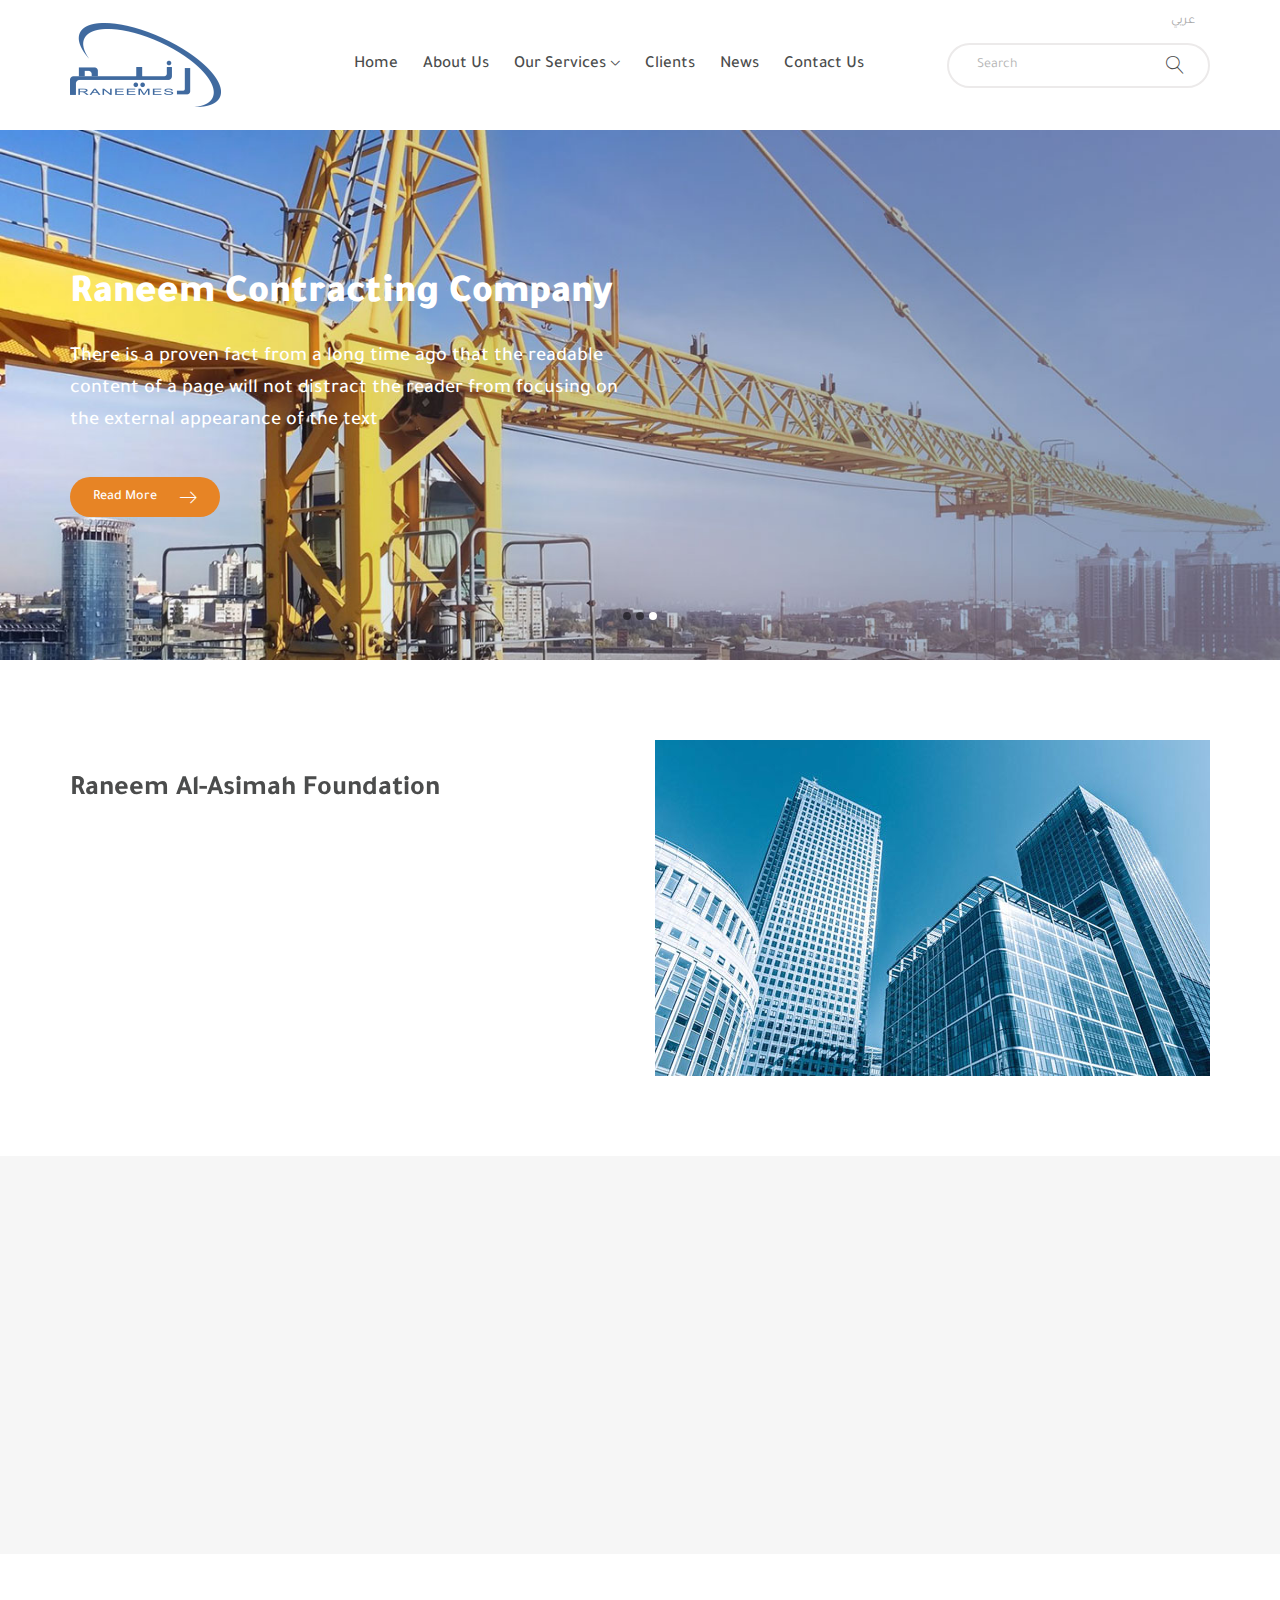
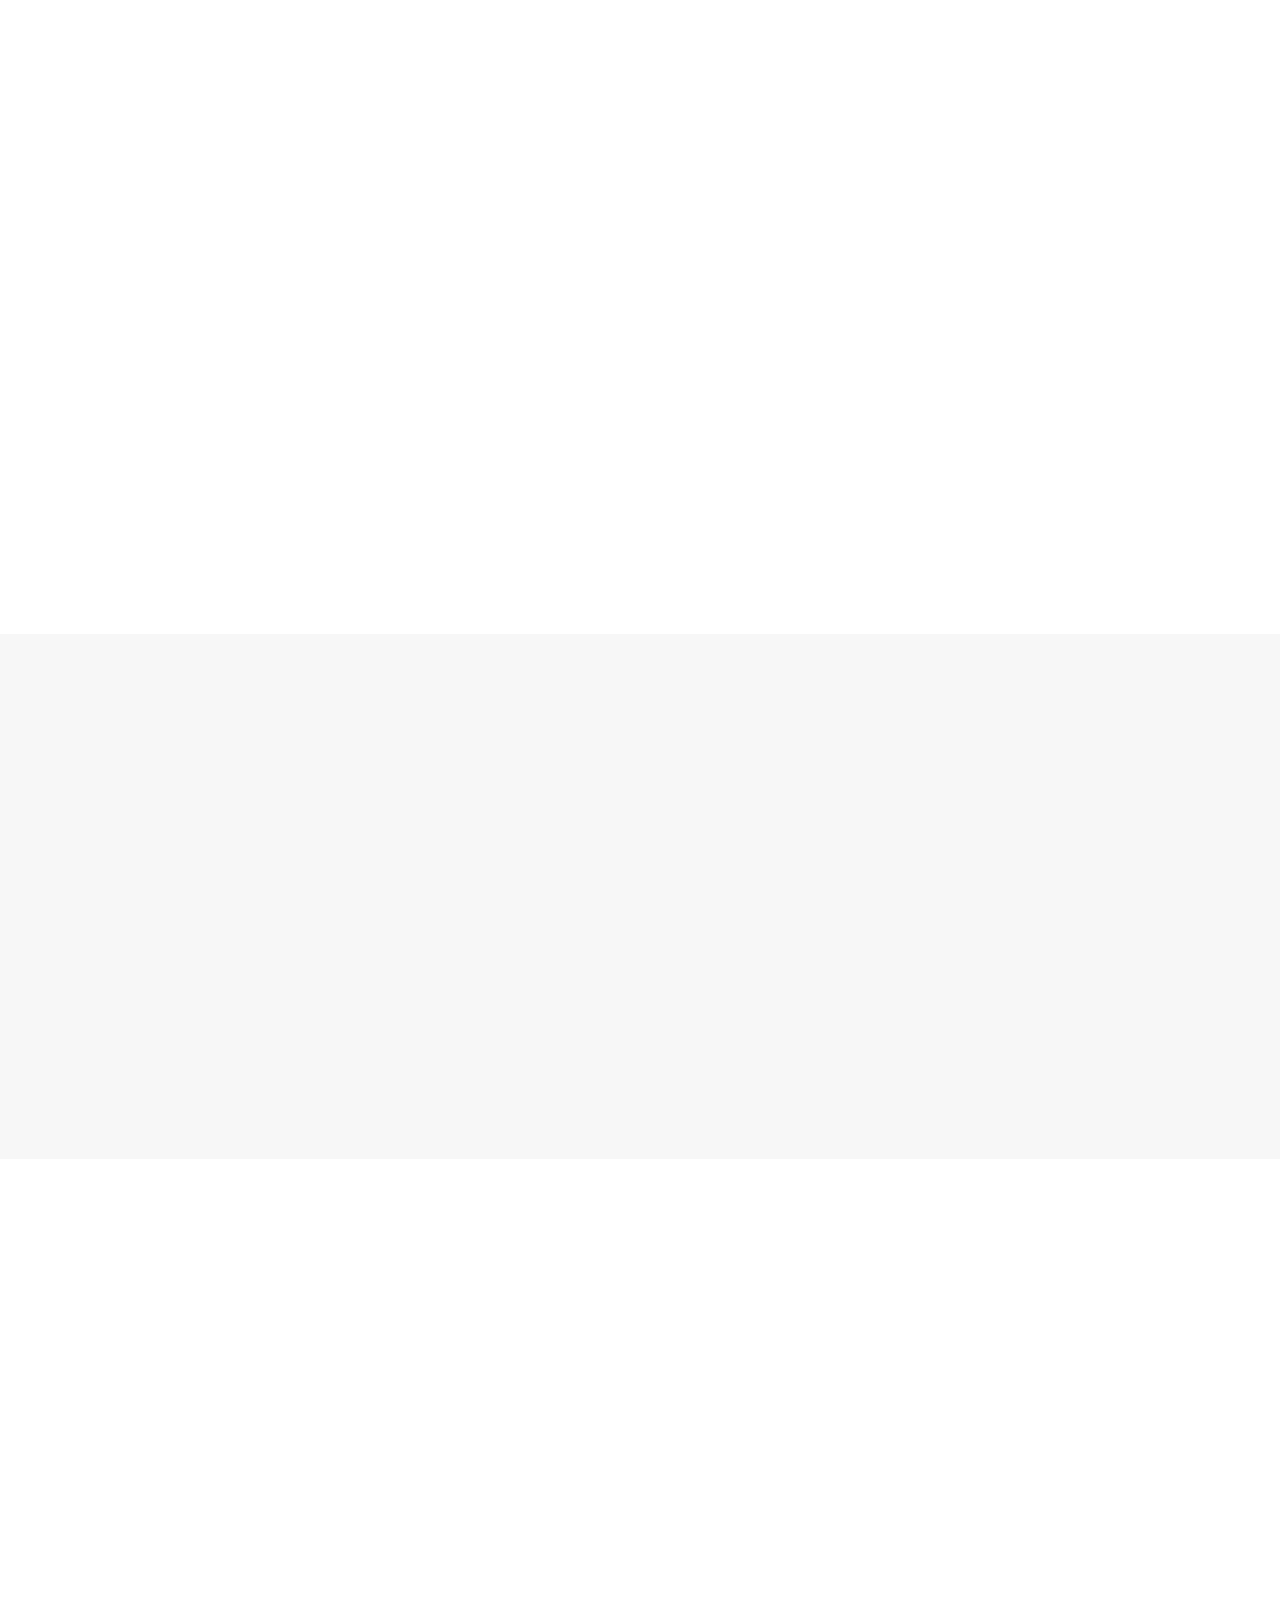
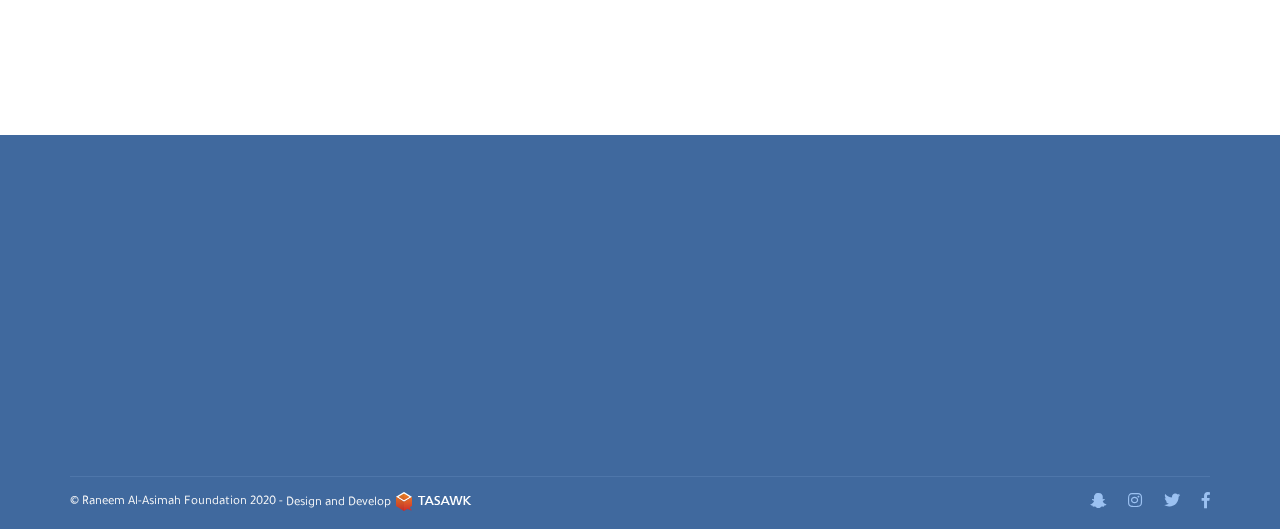
==== commit b5c4ea07: "Edit" ====
--- a/index-en.html
+++ b/index-en.html
@@ -14,25 +14,25 @@
   </head>
   <body>
     <!-- Preloader-->
-    <div class="pre">
-      <div class="loader" id="loader-7"></div>
+    <div class="preloader">
+      <div class="spinner"></div>
     </div>
     <!-- Preloader-->
     <!-- Mob Nav-->
     <div class="sideNav">
       <div class="options">
-        <div class="lang"><a href="index.html">AR</a></div>
+        <div class="lang"><a href="index.html">عربي</a></div>
         <div class="close1"><i class="fas fa-times-circle"></i></div>
       </div>
       <ul class="res">
         <li><a href="#!">Home</a></li>
         <li><a href="#!">About Us</a></li>
-        <li class="drop"><a href="#!">Our Services</a>
+        <li class="drop"><a href="#!">Our Services</a><span class="lnr lnr-chevron-down"></span>
           <div class="dropDown">
             <ul class="res">
-              <li><a href="#!">Raneem Fodder Trading</a></li>
+              <li><a href="#!">Raneem Trading</a></li>
               <li><a href="#!">Raneem Contracting</a></li>
-              <li><a href="#!">Raneem For Transportation</a></li>
+              <li><a href="#!">Raneem Transporting</a></li>
             </ul>
           </div>
         </li>
@@ -55,12 +55,12 @@
             <ul class="res">
               <li><a href="#!">Home</a></li>
               <li><a href="#!">About Us</a></li>
-              <li class="drop"><a href="#!">Our Services</a>
+              <li class="drop"><a href="#!">Our Services</a><span class="lnr lnr-chevron-down"></span>
                 <div class="dropDown">
                   <ul class="res">
-                    <li><a href="#!">Raneem Fodder Trading</a></li>
+                    <li><a href="#!">Raneem Trading</a></li>
                     <li><a href="#!">Raneem Contracting</a></li>
-                    <li><a href="#!">Raneem For Transportation</a></li>
+                    <li><a href="#!">Raneem Transporting</a></li>
                   </ul>
                 </div>
               </li>
@@ -70,7 +70,7 @@
             </ul>
           </div>
           <!-- Search-->
-          <div class="navover"></div>
+          <div class="navover"><span class="lnr lnr-cross"></span></div>
           <form class="search">
             <input type="text" placeholder="Search"/>
             <button><span class="lnr lnr-magnifier"></span></button>
@@ -83,9 +83,33 @@
     <!-- Main Slider-->
     <div class="main-slider" data-aos="fade-up" data-aos-duration="600">
       <div class="owl-carousel owl-theme">
-        <div class="item"><a href="#"><img class="img-responsive" src="images/slider.jpg" alt=""/></a></div>
-        <div class="item"><a href="#"><img class="img-responsive" src="images/slider.jpg" alt=""/></a></div>
-        <div class="item"><a href="#"><img class="img-responsive" src="images/slider.jpg" alt=""/></a></div>
+        <div class="item"><a href="#"><img class="img-responsive" src="images/slider.jpg" alt=""/></a>
+          <div class="container">
+            <div class="caption">
+              <h2>Raneem Contracting Company</h2>
+              <p>There is a proven fact from a long time ago that the readable content of a page will not distract the reader from focusing on the external appearance of the text</p><a href="#!">
+                 Read More<span class="lnr lnr-arrow-right"></span></a>
+            </div>
+          </div>
+        </div>
+        <div class="item"><a href="#"><img class="img-responsive" src="images/slider.jpg" alt=""/></a>
+          <div class="container">
+            <div class="caption">
+              <h2>Raneem Contracting Company</h2>
+              <p>There is a proven fact from a long time ago that the readable content of a page will not distract the reader from focusing on the external appearance of the text</p><a href="#!">
+                 Read More<span class="lnr lnr-arrow-right"></span></a>
+            </div>
+          </div>
+        </div>
+        <div class="item"><a href="#"><img class="img-responsive" src="images/slider.jpg" alt=""/></a>
+          <div class="container">
+            <div class="caption">
+              <h2>Raneem Contracting Company</h2>
+              <p>There is a proven fact from a long time ago that the readable content of a page will not distract the reader from focusing on the external appearance of the text</p><a href="#!">
+                 Read More<span class="lnr lnr-arrow-right"></span></a>
+            </div>
+          </div>
+        </div>
       </div>
     </div>
     <!-- Main Slider-->
@@ -96,7 +120,7 @@
           <div class="col-md-6">
             <div class="content">
               <h2 data-aos="fade-up" data-aos-duration="600">Raneem Al-Asimah Foundation</h2><img class="img-responsive" src="images/about.jpg" alt="" data-aos-duration="600" data-aos="fade-up" data-aos-delay="200"/>
-              <p data-aos="fade-up" data-aos-duration="600" data-aos-delay="400">There is a proven fact from a long time ago that the readable content of a page will not distract the reader from focusing on the external appearance of the text or the form of the paragraphs placed on the page that he reads. Therefore, the Lorem Ipsum method is used because it gives a fairly natural distribution.</p><a href="#!" data-aos="fade-up" data-aos-duration="600" data-aos-delay="600">
+              <p data-aos="fade-up" data-aos-duration="600" data-aos-delay="400">There is a proven fact from a long time ago that the readable content of a page will not distract the reader from focusing on the external appearance of the text or the form of the paragraphs placed on the page that he reads. Therefore, the Lorem Ipsum method is used because it gives a fairly natural distribution.</p><a href="#!" data-aos="fade-up" data-aos-duration="600">
                  Read More<span class="lnr lnr-arrow-right"></span></a>
             </div>
           </div>
@@ -118,15 +142,15 @@
               <p>There is a proven fact from a long time ago that the readable content of a page will not distract the reader from focusing on the external appearance of the text.</p>
             </div>
           </div>
-          <div class="col-md-4">
-            <div class="box" data-aos="fade-up" data-aos-duration="600" data-aos-delay="200">
+          <div class="col-md-4" data-aos="fade-up" data-aos-duration="600" data-aos-delay="200">
+            <div class="box">
               <div class="img"><img src="images/ourValue.png" alt=""/></div>
               <h2>Our Manners</h2>
               <p>Contrary to popular belief, Lorim Epsom is not a random text, but rather has roots in classical Latin literature since 45 BC.</p>
             </div>
           </div>
-          <div class="col-md-4">
-            <div class="box" data-aos="fade-up" data-aos-duration="600" data-aos-delay="400">
+          <div class="col-md-4" data-aos="fade-up" data-aos-duration="600" data-aos-delay="400">
+            <div class="box">
               <div class="img"><img src="images/ourQual.png" alt=""/></div>
               <h2>The Quality</h2>
               <p>All Epsom generators repeat clips of the same Epsom text as many times as needed.</p>
@@ -147,7 +171,7 @@
             <div class="services-box firstB" data-aos="fade-up" data-aos-duration="600" data-aos-delay="200">
               <div class="img-box"><img class="img-responsive" src="images/logo.png" alt="services img"/></div>
               <div class="content">
-                <h3>Raneem Fodder Trading</h3>
+                <h3>Raneem Trading</h3>
                 <p>Contrary to popular belief, Lorim Epsom is not a random text, but rather has roots in classical Latin literature since 45 BC.</p><a href="#">Read More<span class="lnr lnr-arrow-right"></span></a>
               </div>
             </div>
@@ -165,7 +189,7 @@
             <div class="services-box left" data-aos="fade-up" data-aos-duration="600" data-aos-delay="600">
               <div class="img-box"><img class="img-responsive" src="images/logo.png" alt="services img"/></div>
               <div class="content">
-                <h3>Raneem For Transportation</h3>
+                <h3>Raneem Transporting</h3>
                 <p>Contrary to popular belief, Lorim Epsom is not a random text, but rather has roots in classical Latin literature since 45 BC.</p><a href="#">Read More<span class="lnr lnr-arrow-right"></span></a>
               </div>
             </div>
@@ -258,7 +282,7 @@
             </div>
           </div>
           <div class="col-md-3" data-aos="zoom-out" data-aos-duration="600" data-aos-delay="400">
-            <div class="map"><img class="img-responsive" src="images/map.png" alt=""/></div>
+            <div class="map"><img class="img-responsive" src="images/map.png" alt=""/><a class="pin pin-1" href="#!"><img class="img-responsive" src="images/pin2.png" alt=""/></a><a class="pin pin-2" href="#!"><img class="img-responsive" src="images/pin1.png" alt=""/></a><a class="pin pin-3" href="#!"><img class="img-responsive" src="images/pin3.png" alt=""/></a></div>
           </div>
           <div class="col-xs-12">
             <div class="end">
--- a/css/home.css
+++ b/css/home.css
@@ -20,6 +20,12 @@
   font-family: 'tj', sans-serif;
 }
 
+@media (max-width: 991px) {
+  body {
+    overflow-x: hidden;
+  }
+}
+
 * {
   font-family: inherit;
 }
@@ -93,6 +99,28 @@
   }
   100% {
     opacity: 1;
+  }
+}
+
+@-webkit-keyframes spin {
+  0% {
+    -webkit-transform: rotate(0deg);
+            transform: rotate(0deg);
+  }
+  100% {
+    -webkit-transform: rotate(360deg);
+            transform: rotate(360deg);
+  }
+}
+
+@keyframes spin {
+  0% {
+    -webkit-transform: rotate(0deg);
+            transform: rotate(0deg);
+  }
+  100% {
+    -webkit-transform: rotate(360deg);
+            transform: rotate(360deg);
   }
 }
 
@@ -102,17 +130,32 @@
   right: 0;
   width: 100vw;
   height: 100%;
-  background-color: rgba(0, 0, 0, 0.8);
+  background-color: rgba(64, 106, 159, 0.98);
   z-index: 999;
   -webkit-transition: 0.5s;
   transition: 0.5s;
   opacity: 0;
   visibility: hidden;
+}
+
+.navover span {
+  display: none;
+  color: #FFF;
+  font-size: 25px;
+  position: absolute;
+  top: 10%;
+  left: 50%;
+  -webkit-transform: translateX(-50%);
+          transform: translateX(-50%);
 }
 
 .navover.open {
   opacity: 1;
   visibility: visible;
+}
+
+.navover.open span {
+  display: block;
 }
 
 .sideNav {
@@ -121,7 +164,7 @@
   right: 0;
   width: 100%;
   height: 100%;
-  background-color: #4A71A3;
+  background-color: #FFF;
   z-index: 9999;
   overflow-y: auto;
   -webkit-transition: 0.5s;
@@ -202,13 +245,10 @@
       -ms-flex-pack: center;
           justify-content: center;
   font-size: 14px;
-  color: #fff;
+  color: #4b4c4c;
   width: 32px;
   height: 32px;
-  border-radius: 50%;
   background-color: transparent;
-  -webkit-box-shadow: 0 0 5px rgba(0, 0, 0, 0.2);
-          box-shadow: 0 0 5px rgba(0, 0, 0, 0.2);
 }
 
 .sideNav .options .search_pop {
@@ -241,7 +281,7 @@
   display: -ms-flexbox;
   display: flex;
   font-size: 18px;
-  color: #B4B4B4;
+  color: #777;
   cursor: pointer;
 }
 
@@ -271,6 +311,7 @@
   -webkit-transform: translateX(10px);
           transform: translateX(10px);
   opacity: 0;
+  width: 140px;
 }
 
 .sideNav > ul > li:nth-child(1) {
@@ -307,7 +348,7 @@
   width: 100%;
   display: block;
   font-size: 17px;
-  color: #FFF;
+  color: #4b4c4c;
   text-align: center;
   -webkit-transition: 0.5s;
   transition: 0.5s;
@@ -324,29 +365,27 @@
 
 .sideNav > ul > li .dropDown li a {
   font-size: 15px;
-  color: #e8e8e8;
-}
-
-.sideNav > ul > li i {
+  color: #777;
+}
+
+.sideNav > ul > li span {
   position: absolute;
-  top: 13px;
-  left: 13px;
-  -webkit-transform: rotate(90deg);
-          transform: rotate(90deg);
-  font-size: 9px;
-  color: currentColor;
-  -webkit-transition: 0.5s;
-  transition: 0.5s;
-}
-
-html[dir="ltr"] .sideNav > ul > li i {
+  top: 17px;
+  left: 20px;
+  font-size: 12px;
+  color: #4b4c4c;
+  -webkit-transition: 0.5s;
+  transition: 0.5s;
+}
+
+html[dir="ltr"] .sideNav > ul > li span {
   left: unset;
-  right: 13px;
-}
-
-.sideNav > ul > li i.open {
-  -webkit-transform: rotate(0deg);
-          transform: rotate(0deg);
+  right: 0;
+}
+
+.sideNav > ul > li span.open {
+  -webkit-transform: rotate(180deg);
+          transform: rotate(180deg);
 }
 
 .sideNav > ul > li .drop {
@@ -373,18 +412,26 @@
 }
 
 .navBar {
-  padding: 15px 0;
+  padding: 23px 0;
   background-color: #fff;
   -webkit-transition: 0.5s;
   transition: 0.5s;
   position: -webkit-sticky;
   position: sticky;
   top: 0;
+  width: 100%;
   z-index: 999;
   background-color: #fff;
 }
 
+@media (max-width: 767px) {
+  .navBar {
+    padding: 15px 0;
+  }
+}
+
 .navBar.scroll {
+  padding: 15px 0;
   -webkit-box-shadow: 0px 0px 10px 0px rgba(0, 0, 0, 0.1);
           box-shadow: 0px 0px 10px 0px rgba(0, 0, 0, 0.1);
 }
@@ -485,7 +532,7 @@
 
 .navBar .content .links ul li a {
   font-family: "tjMd";
-  font-size: 17px;
+  font-size: 16px;
   color: #4b4c4c;
   -webkit-transition: 0.5s;
   transition: 0.5s;
@@ -513,7 +560,7 @@
   top: 140%;
   width: 160px;
   background-color: rgba(74, 113, 163, 0.95);
-  padding: 15px 10px;
+  padding: 7px 10px;
   opacity: 0;
   visibility: hidden;
   z-index: 9;
@@ -527,7 +574,6 @@
 html[dir="ltr"] .navBar .content .links ul li.drop .dropDown {
   left: calc(-1 * (160px / 2) + 40px);
   right: unset;
-  width: 190px;
 }
 
 .navBar .content .links ul li.drop .dropDown:after {
@@ -582,7 +628,7 @@
 }
 
 .navBar .content .links ul li.drop .dropDown ul li a:hover {
-  color: #c4c4c4;
+  color: #fff;
 }
 
 .navBar .content .links ul li.drop:hover .dropDown {
@@ -597,24 +643,21 @@
   z-index: 99;
 }
 
-.navBar .content .links ul li.drop > a:after {
-  content: "\f078";
-  font-family: "Font Awesome 5 Free";
-  font-weight: 900;
-  display: inline-block;
+.navBar .content .links ul li.drop > a + span {
   color: #4b4c4c;
   font-size: 9px;
   margin-right: 5px;
-  -webkit-transition: 0.5s;
-  transition: 0.5s;
-}
-
-html[dir="ltr"] .navBar .content .links ul li.drop > a:after {
+  font-weight: bold;
+  -webkit-transition: 0.5s;
+  transition: 0.5s;
+}
+
+html[dir="ltr"] .navBar .content .links ul li.drop > a + span {
   margin-right: 0;
   margin-left: 5px;
 }
 
-.navBar .content .links ul li.drop > a:hover:after {
+.navBar .content .links ul li.drop > a:hover + span {
   color: #406aa0;
 }
 
@@ -622,7 +665,7 @@
   color: #406aa0;
 }
 
-.navBar .content .links ul li:hover > a:after {
+.navBar .content .links ul li:hover > a + span {
   color: #406aa0;
 }
 
@@ -757,173 +800,85 @@
   margin-top: 0px;
 }
 
-.main-slider .owl-nav {
+.main-slider .item {
+  position: relative;
+}
+
+html[dir='ltr'] .main-slider .item {
+  direction: ltr;
+}
+
+.main-slider .item .container {
   position: absolute;
   top: 50%;
-  left: 0;
-  width: 100%;
-  padding: 0 60px;
-  height: 0;
-  display: -webkit-box;
-  display: -ms-flexbox;
-  display: flex;
-  display: none !important;
-  -webkit-box-pack: justify;
-      -ms-flex-pack: justify;
-          justify-content: space-between;
-  -webkit-box-align: center;
-      -ms-flex-align: center;
-          align-items: center;
-}
-
-@media (max-width: 991px) {
-  .main-slider .owl-nav {
+  left: 50%;
+  -webkit-transform: translate(-50%, -50%);
+          transform: translate(-50%, -50%);
+}
+
+@media (max-width: 767px) {
+  .main-slider .item .container {
+    width: 100%;
+    text-align: center;
+  }
+}
+
+.main-slider .item .container .caption {
+  max-width: 560px;
+}
+
+@media (max-width: 767px) {
+  .main-slider .item .container .caption {
+    margin: auto;
+  }
+}
+
+.main-slider .item .container .caption h2 {
+  font-size: 40px;
+  color: #FFF;
+  font-family: "tjBlk";
+  margin: 0;
+  margin-bottom: 24px;
+}
+
+@media (max-width: 991px) {
+  .main-slider .item .container .caption h2 {
+    font-size: 35px;
+  }
+}
+
+@media (max-width: 600px) {
+  .main-slider .item .container .caption h2 {
+    font-size: 18px !important;
+  }
+}
+
+.main-slider .item .container .caption p {
+  font-size: 20px;
+  font-family: "tjMd";
+  color: #FFF;
+  margin: 0;
+  line-height: 1.6;
+  margin-bottom: 40px;
+}
+
+@media (max-width: 991px) {
+  .main-slider .item .container .caption p {
+    font-size: 17px;
+  }
+}
+
+@media (max-width: 767px) {
+  .main-slider .item .container .caption p {
     display: none;
   }
 }
 
-.main-slider .owl-nav button {
-  width: 40px;
-  height: 40px;
-  border-radius: 50%;
-  background-color: rgba(60, 60, 60, 0.5) !important;
-  display: -webkit-box;
-  display: -ms-flexbox;
-  display: flex;
-  -webkit-box-pack: center;
-      -ms-flex-pack: center;
-          justify-content: center;
-  -webkit-box-align: center;
-      -ms-flex-align: center;
-          align-items: center;
-  -webkit-transition: 0.5s;
-  transition: 0.5s;
-}
-
-.main-slider .owl-nav button:hover {
-  background-color: #4A71A3 !important;
-}
-
-.main-slider .owl-nav button i {
-  font-size: 10px;
-  color: #fff;
-}
-
-.main-slider .owl-dots {
-  position: absolute;
-  bottom: 40px;
-  right: 0;
-  display: -webkit-box;
-  display: -ms-flexbox;
-  display: flex;
-  -webkit-box-pack: center;
-      -ms-flex-pack: center;
-          justify-content: center;
-  -webkit-box-align: center;
-      -ms-flex-align: center;
-          align-items: center;
-  width: 100%;
-}
-
-@media (max-width: 600px) {
-  .main-slider .owl-dots {
-    bottom: 10px;
-  }
-}
-
-.main-slider .owl-dots button:not(:last-child) {
-  margin-left: 5px;
-}
-
-.main-slider .owl-dots button.active span {
-  background-color: #FFF;
-}
-
-.main-slider .owl-dots button span {
-  display: block;
-  width: 8px;
-  height: 8px;
-  background-color: rgba(0, 0, 0, 0.5);
-  border-radius: 50%;
-}
-
-.about {
-  padding: 80px 0;
-}
-
-@media (max-width: 991px) {
-  .about {
-    padding: 40px 0;
-  }
-}
-
-@media (max-width: 991px) {
-  .about .content {
-    text-align: center;
-  }
-}
-
-.about .content h2 {
-  margin-top: 35px;
-  margin-bottom: 30px;
-  font-size: 28px;
-  font-family: "tjBold";
-  color: #4b4c4c;
-  line-height: 1.073;
-}
-
-@media (min-width: 992px) {
-  .about .content h2 {
-    margin-top: 0;
-    margin-bottom: 15px;
-  }
-}
-
-@media (min-width: 1200px) {
-  .about .content h2 {
-    margin-top: 35px;
-    margin-bottom: 30px;
-  }
-}
-
-@media (max-width: 991px) {
-  .about .content h2 {
-    margin-top: 0;
-  }
-}
-
-@media (max-width: 991px) {
-  .about .content h2 + img {
-    margin: auto;
-    margin-bottom: 20px;
-  }
-}
-
-.about .content p {
-  font-size: 18px;
-  font-family: "tj";
-  color: #4b4c4c;
-  line-height: 1.891;
-  margin-bottom: 30px;
-}
-
-@media (min-width: 992px) {
-  .about .content p {
-    margin-bottom: 20px;
-  }
-}
-
-@media (min-width: 1200px) {
-  .about .content p {
-    margin-bottom: 30px;
-  }
-}
-
-.about .content a {
+.main-slider .item .container .caption a {
   display: block;
   width: 150px;
   height: 40px;
-  background-color: #f1f1f1;
+  background-color: #E78425;
   display: -webkit-box;
   display: -ms-flexbox;
   display: flex;
@@ -936,7 +891,222 @@
   -webkit-box-pack: justify;
       -ms-flex-pack: justify;
           justify-content: space-between;
-  font-size: 14;
+  font-size: 14px;
+  font-family: "tjMd";
+  color: #fff;
+  border-radius: 100px;
+  position: relative;
+  padding: 0 23px;
+  -webkit-transition: 0.5s;
+  transition: 0.5s;
+}
+
+.main-slider .item .container .caption a span {
+  font-size: 18px;
+}
+
+@media (max-width: 991px) {
+  .main-slider .item .container .caption a {
+    width: 120px;
+    height: 30px;
+    font-size: 13px;
+    padding: 0 18px;
+  }
+}
+
+@media (max-width: 767px) {
+  .main-slider .item .container .caption a {
+    margin: auto;
+  }
+}
+
+.main-slider .item .container .caption a:hover {
+  -webkit-transform: translateY(-3px);
+          transform: translateY(-3px);
+  background-color: #4A71A3;
+  color: #fff;
+}
+
+.main-slider .owl-nav {
+  position: absolute;
+  top: 50%;
+  left: 0;
+  width: 100%;
+  padding: 0 60px;
+  height: 0;
+  display: -webkit-box;
+  display: -ms-flexbox;
+  display: flex;
+  display: none !important;
+  -webkit-box-pack: justify;
+      -ms-flex-pack: justify;
+          justify-content: space-between;
+  -webkit-box-align: center;
+      -ms-flex-align: center;
+          align-items: center;
+}
+
+@media (max-width: 991px) {
+  .main-slider .owl-nav {
+    display: none;
+  }
+}
+
+.main-slider .owl-nav button {
+  width: 40px;
+  height: 40px;
+  border-radius: 50%;
+  background-color: rgba(60, 60, 60, 0.5) !important;
+  display: -webkit-box;
+  display: -ms-flexbox;
+  display: flex;
+  -webkit-box-pack: center;
+      -ms-flex-pack: center;
+          justify-content: center;
+  -webkit-box-align: center;
+      -ms-flex-align: center;
+          align-items: center;
+  -webkit-transition: 0.5s;
+  transition: 0.5s;
+}
+
+.main-slider .owl-nav button:hover {
+  background-color: #4A71A3 !important;
+}
+
+.main-slider .owl-nav button i {
+  font-size: 10px;
+  color: #fff;
+}
+
+.main-slider .owl-dots {
+  position: absolute;
+  bottom: 40px;
+  right: 0;
+  display: -webkit-box;
+  display: -ms-flexbox;
+  display: flex;
+  -webkit-box-pack: center;
+      -ms-flex-pack: center;
+          justify-content: center;
+  -webkit-box-align: center;
+      -ms-flex-align: center;
+          align-items: center;
+  width: 100%;
+}
+
+@media (max-width: 600px) {
+  .main-slider .owl-dots {
+    bottom: 10px;
+  }
+}
+
+.main-slider .owl-dots button:not(:last-child) {
+  margin-left: 5px;
+}
+
+.main-slider .owl-dots button.active span {
+  background-color: #FFF;
+}
+
+.main-slider .owl-dots button span {
+  display: block;
+  width: 8px;
+  height: 8px;
+  background-color: rgba(0, 0, 0, 0.5);
+  border-radius: 50%;
+}
+
+.about {
+  padding: 80px 0;
+}
+
+@media (max-width: 991px) {
+  .about {
+    padding: 40px 0;
+  }
+}
+
+@media (max-width: 991px) {
+  .about .content {
+    text-align: center;
+  }
+}
+
+.about .content h2 {
+  margin-top: 35px;
+  margin-bottom: 30px;
+  font-size: 28px;
+  font-family: "tjBold";
+  color: #4b4c4c;
+  line-height: 1.073;
+}
+
+@media (min-width: 992px) {
+  .about .content h2 {
+    margin-top: 0;
+    margin-bottom: 15px;
+  }
+}
+
+@media (min-width: 1200px) {
+  .about .content h2 {
+    margin-top: 35px;
+    margin-bottom: 30px;
+  }
+}
+
+@media (max-width: 991px) {
+  .about .content h2 {
+    margin-top: 0;
+  }
+}
+
+@media (max-width: 991px) {
+  .about .content h2 + img {
+    margin: auto;
+    margin-bottom: 20px;
+  }
+}
+
+.about .content p {
+  font-size: 18px;
+  font-family: "tj";
+  color: #4b4c4c;
+  line-height: 1.891;
+  margin-bottom: 30px;
+}
+
+@media (min-width: 992px) {
+  .about .content p {
+    margin-bottom: 20px;
+  }
+}
+
+@media (min-width: 1200px) {
+  .about .content p {
+    margin-bottom: 30px;
+  }
+}
+
+.about .content a {
+  display: block;
+  width: 150px;
+  height: 40px;
+  background-color: #f1f1f1;
+  display: -webkit-box;
+  display: -ms-flexbox;
+  display: flex;
+  -webkit-box-align: center;
+      -ms-flex-align: center;
+          align-items: center;
+  -webkit-box-pack: center;
+      -ms-flex-pack: center;
+          justify-content: center;
+  -webkit-box-pack: justify;
+      -ms-flex-pack: justify;
+          justify-content: space-between;
+  font-size: 14px;
   font-family: "tjMd";
   color: #878787;
   border-radius: 100px;
@@ -1600,10 +1770,33 @@
   padding: 0;
 }
 
+footer .map {
+  position: relative;
+}
+
 @media (max-width: 991px) {
   footer .map {
     display: none;
   }
+}
+
+footer .map .pin {
+  position: absolute;
+}
+
+footer .map .pin.pin-1 {
+  top: 42%;
+  left: 44%;
+}
+
+footer .map .pin.pin-2 {
+  top: 35%;
+  left: 35%;
+}
+
+footer .map .pin.pin-3 {
+  top: 52%;
+  left: 35%;
 }
 
 @media (min-width: 992px) {
@@ -1897,14 +2090,13 @@
   color: #fff;
 }
 
-.pre {
+.preloader {
   position: fixed;
   top: 0;
   left: 0;
   width: 100%;
   height: 100%;
   background-color: #4A71A3;
-  z-index: 99999;
   display: -webkit-box;
   display: -ms-flexbox;
   display: flex;
@@ -1914,61 +2106,22 @@
   -webkit-box-pack: center;
       -ms-flex-pack: center;
           justify-content: center;
-}
-
-.loader {
+  z-index: 9999;
+}
+
+.preloader .spinner {
   width: 100px;
   height: 100px;
-  border-radius: 100%;
-  position: relative;
-  margin: 0 auto;
-}
-
-#loader-7 {
-  -webkit-perspective: 120px;
-  -ms-perspective: 120px;
-  perspective: 120px;
-}
-
-#loader-7:before {
-  content: "";
-  position: absolute;
-  left: 25px;
-  top: 25px;
-  width: 50px;
-  height: 50px;
-  background-color: #FFF;
-  -webkit-animation: flip 1s infinite;
-          animation: flip 1s infinite;
-}
-
-@-webkit-keyframes flip {
-  0% {
-    -webkit-transform: rotate(0);
-            transform: rotate(0);
-  }
-  50% {
-    -webkit-transform: rotateY(180deg);
-            transform: rotateY(180deg);
-  }
-  100% {
-    -webkit-transform: rotateY(180deg) rotateX(180deg);
-            transform: rotateY(180deg) rotateX(180deg);
-  }
-}
-
-@keyframes flip {
-  0% {
-    -webkit-transform: rotate(0);
-            transform: rotate(0);
-  }
-  50% {
-    -webkit-transform: rotateY(180deg);
-            transform: rotateY(180deg);
-  }
-  100% {
-    -webkit-transform: rotateY(180deg) rotateX(180deg);
-            transform: rotateY(180deg) rotateX(180deg);
+  border-radius: 50%;
+  border: 0;
+  border-left: 4px solid #FFF;
+  -webkit-animation: spin 1s linear infinite;
+          animation: spin 1s linear infinite;
+}
+
+@media (max-width: 767px) {
+  h2 {
+    font-size: 22px !important;
   }
 }
 
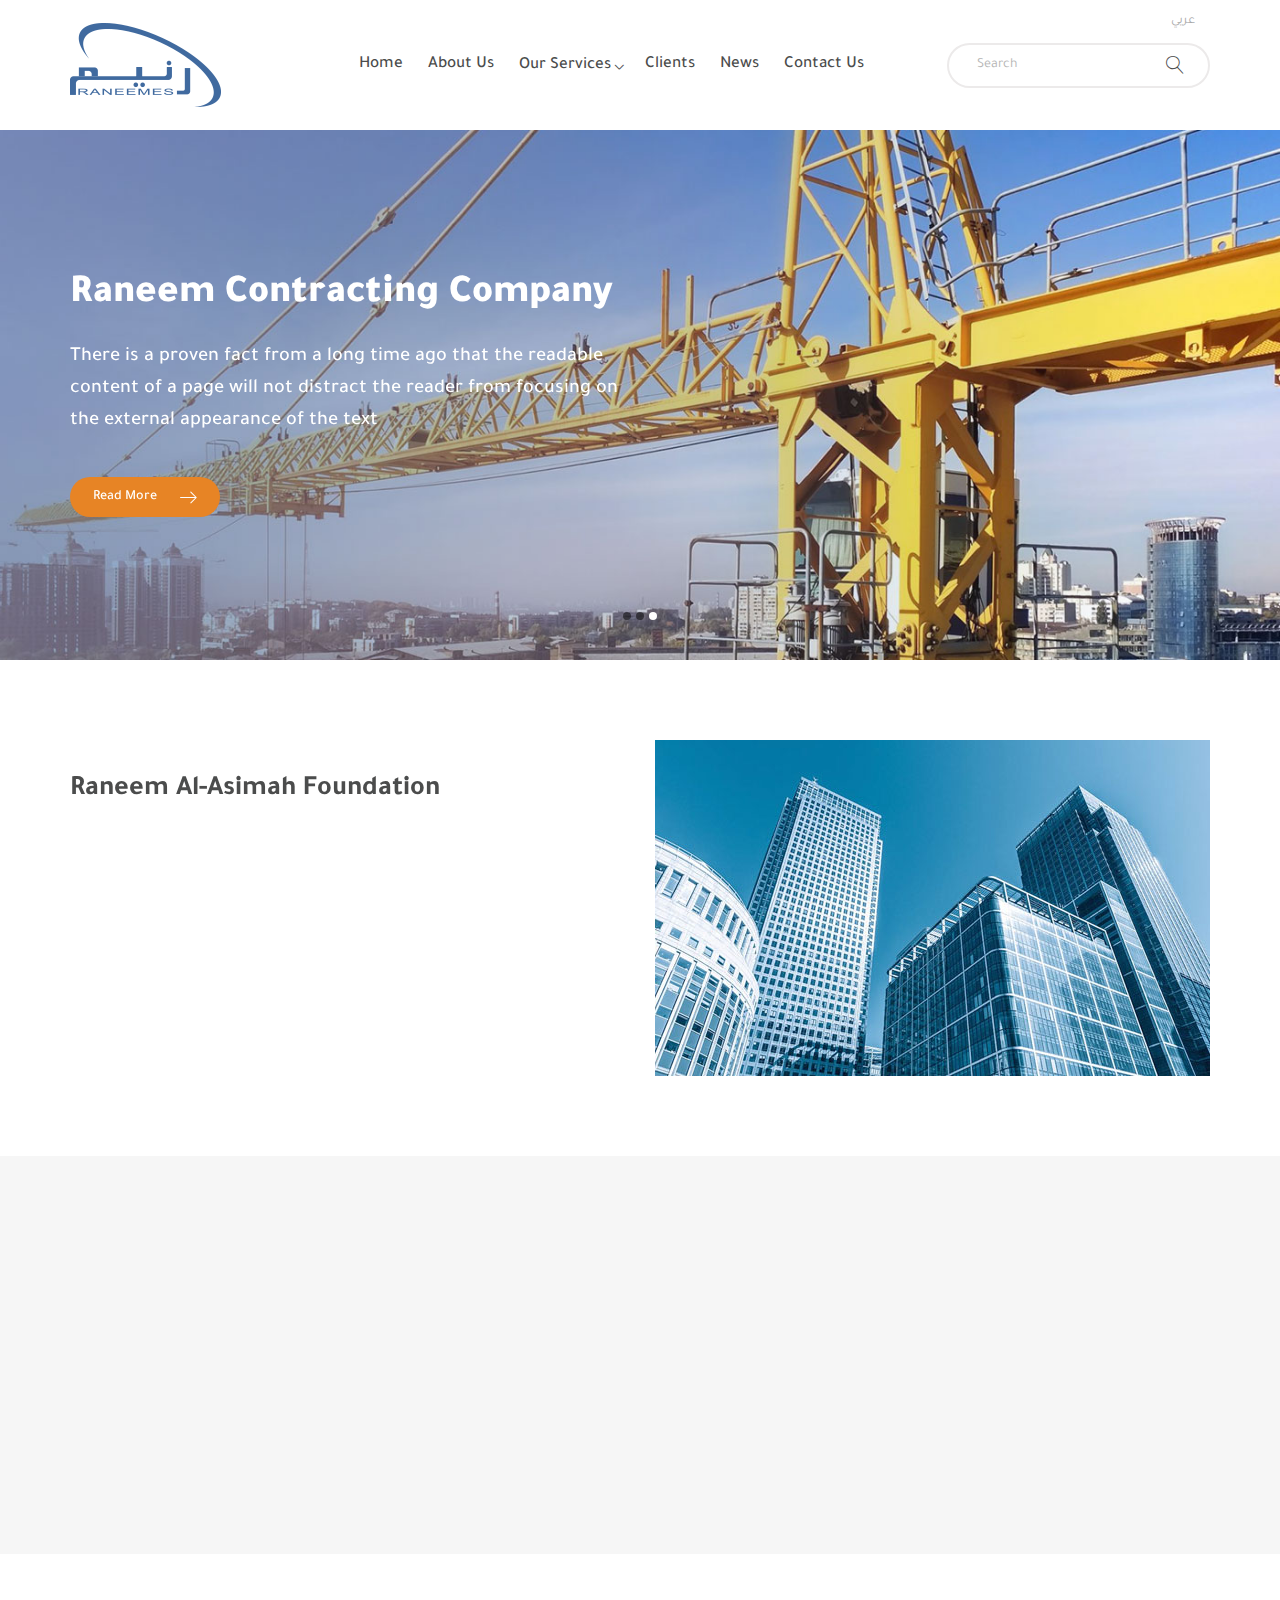
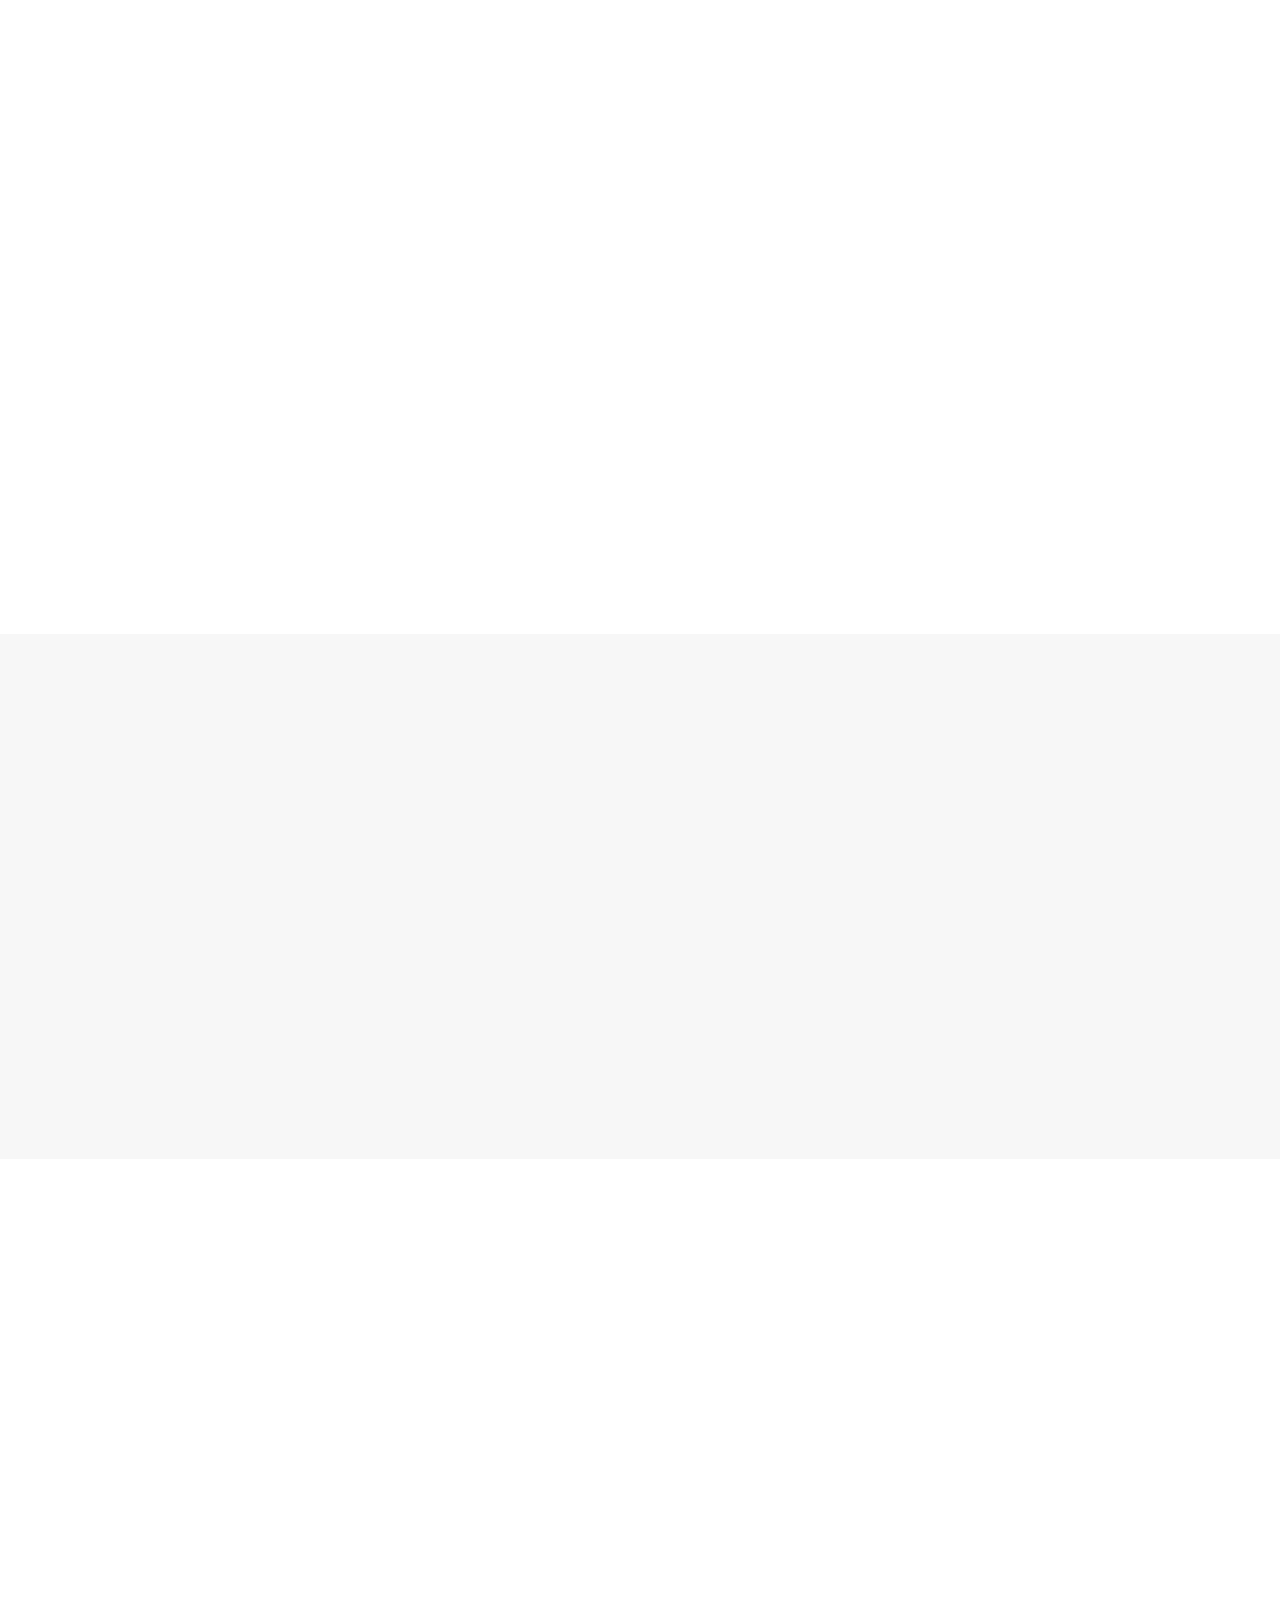
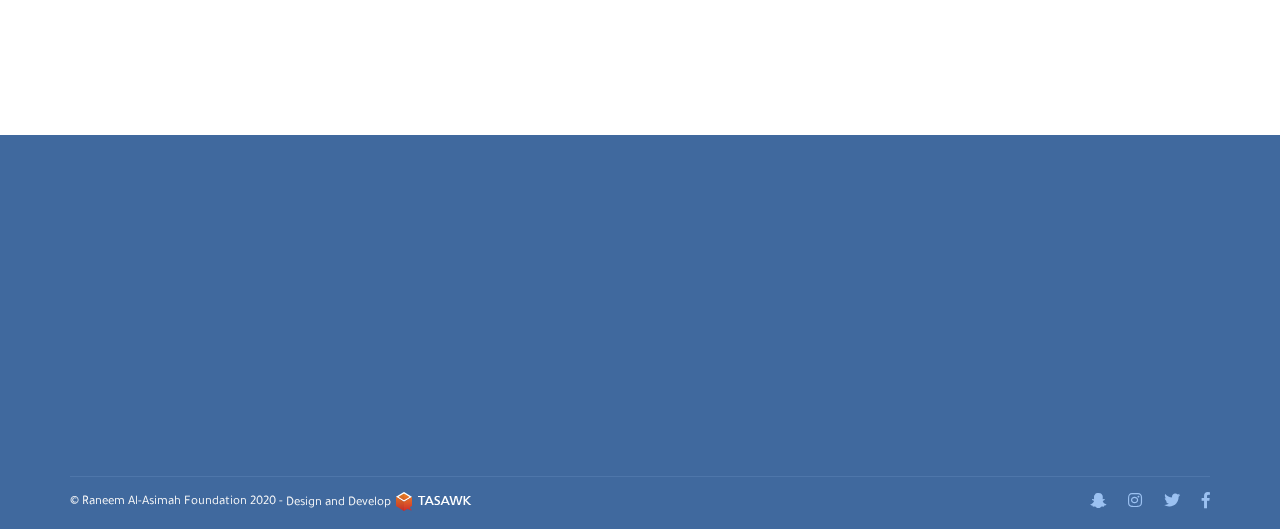
==== commit cf074cbc: "Edit" ====
--- a/index-en.html
+++ b/index-en.html
@@ -27,7 +27,7 @@
       <ul class="res">
         <li><a href="#!">Home</a></li>
         <li><a href="#!">About Us</a></li>
-        <li class="drop"><a href="#!">Our Services</a><span class="lnr lnr-chevron-down"></span>
+        <li class="drop"><a class="lnr lnr-chevron-down" href="#!">Our Services</a>
           <div class="dropDown">
             <ul class="res">
               <li><a href="#!">Raneem Trading</a></li>
@@ -55,7 +55,7 @@
             <ul class="res">
               <li><a href="#!">Home</a></li>
               <li><a href="#!">About Us</a></li>
-              <li class="drop"><a href="#!">Our Services</a><span class="lnr lnr-chevron-down"></span>
+              <li><a class="lnr lnr-chevron-down" href="#!">Our Services</a>
                 <div class="dropDown">
                   <ul class="res">
                     <li><a href="#!">Raneem Trading</a></li>
--- a/css/home.css
+++ b/css/home.css
@@ -140,7 +140,7 @@
 
 .navover span {
   display: none;
-  color: #FFF;
+  color: #fff;
   font-size: 25px;
   position: absolute;
   top: 10%;
@@ -347,6 +347,8 @@
 .sideNav > ul > li a {
   width: 100%;
   display: block;
+  font-family: "tjMd";
+  position: relative;
   font-size: 17px;
   color: #4b4c4c;
   text-align: center;
@@ -354,6 +356,39 @@
   transition: 0.5s;
 }
 
+.sideNav > ul > li a.lnr {
+  margin-left: 9px;
+}
+
+.sideNav > ul > li a.lnr:before {
+  position: absolute;
+  top: 50%;
+  left: 32px;
+  -webkit-transform: translateY(-60%);
+          transform: translateY(-60%);
+  font-family: 'Linearicons-Free' !important;
+  color: #4b4c4c;
+  font-size: 9px;
+  font-weight: bold;
+  -webkit-transition: 0.5s;
+  transition: 0.5s;
+}
+
+html[dir="ltr"] .sideNav > ul > li a.lnr:before {
+  right: 11px;
+  left: unset;
+}
+
+html[dir="ltr"] .sideNav > ul > li a.lnr {
+  margin-right: 9px;
+  margin-left: 0;
+}
+
+.sideNav > ul > li a.lnr.open:before {
+  -webkit-transform: rotate(180deg);
+          transform: rotate(180deg);
+}
+
 .sideNav > ul > li .dropDown {
   display: none;
   margin-top: 10px;
@@ -366,26 +401,6 @@
 .sideNav > ul > li .dropDown li a {
   font-size: 15px;
   color: #777;
-}
-
-.sideNav > ul > li span {
-  position: absolute;
-  top: 17px;
-  left: 20px;
-  font-size: 12px;
-  color: #4b4c4c;
-  -webkit-transition: 0.5s;
-  transition: 0.5s;
-}
-
-html[dir="ltr"] .sideNav > ul > li span {
-  left: unset;
-  right: 0;
-}
-
-.sideNav > ul > li span.open {
-  -webkit-transform: rotate(180deg);
-          transform: rotate(180deg);
 }
 
 .sideNav > ul > li .drop {
@@ -521,6 +536,16 @@
   display: flex;
 }
 
+.navBar .content .links ul li {
+  position: relative;
+  display: -webkit-box;
+  display: -ms-flexbox;
+  display: flex;
+  -webkit-box-align: center;
+      -ms-flex-align: center;
+          align-items: center;
+}
+
 .navBar .content .links ul li:not(:last-child) {
   margin-left: 25px;
 }
@@ -538,6 +563,34 @@
   transition: 0.5s;
 }
 
+.navBar .content .links ul li a.lnr {
+  margin-left: 9px;
+}
+
+.navBar .content .links ul li a.lnr:before {
+  position: absolute;
+  top: 50%;
+  left: -13px;
+  -webkit-transform: translateY(-35%);
+          transform: translateY(-35%);
+  font-family: 'Linearicons-Free' !important;
+  color: #4b4c4c;
+  font-size: 9px;
+  font-weight: bold;
+  -webkit-transition: 0.5s;
+  transition: 0.5s;
+}
+
+html[dir="ltr"] .navBar .content .links ul li a.lnr:before {
+  right: -13px;
+  left: unset;
+}
+
+html[dir="ltr"] .navBar .content .links ul li a.lnr {
+  margin-right: 9px;
+  margin-left: 0;
+}
+
 @media (min-width: 992px) {
   .navBar .content .links ul li a {
     font-size: 16px;
@@ -550,11 +603,7 @@
   }
 }
 
-.navBar .content .links ul li.drop {
-  position: relative;
-}
-
-.navBar .content .links ul li.drop .dropDown {
+.navBar .content .links ul li .dropDown {
   position: absolute;
   right: calc(-1 * (160px / 2) + 30px);
   top: 140%;
@@ -571,12 +620,12 @@
   transition: 0.5s;
 }
 
-html[dir="ltr"] .navBar .content .links ul li.drop .dropDown {
+html[dir="ltr"] .navBar .content .links ul li .dropDown {
   left: calc(-1 * (160px / 2) + 40px);
   right: unset;
 }
 
-.navBar .content .links ul li.drop .dropDown:after {
+.navBar .content .links ul li .dropDown:after {
   content: "";
   width: 0;
   height: 0;
@@ -591,7 +640,7 @@
           transform: translateX(50%);
 }
 
-.navBar .content .links ul li.drop .dropDown ul {
+.navBar .content .links ul li .dropDown ul {
   display: -webkit-box;
   display: -ms-flexbox;
   display: flex;
@@ -601,15 +650,15 @@
           flex-direction: column;
 }
 
-.navBar .content .links ul li.drop .dropDown ul li {
-  margin: 0;
-}
-
-.navBar .content .links ul li.drop .dropDown ul li:not(:last-child) {
-  border-bottom: 1px solid #577AA9;
-}
-
-.navBar .content .links ul li.drop .dropDown ul li a {
+.navBar .content .links ul li .dropDown ul li {
+  margin: 0 !important;
+}
+
+.navBar .content .links ul li .dropDown ul li:not(:last-child) {
+  border-bottom: 1px solid #577aa9;
+}
+
+.navBar .content .links ul li .dropDown ul li a {
   color: #d8e9ff;
   line-height: 2.4;
   font-size: 15px;
@@ -619,45 +668,31 @@
   width: 100%;
 }
 
-html[dir="ltr"] .navBar .content .links ul li.drop .dropDown ul li a {
+html[dir="ltr"] .navBar .content .links ul li .dropDown ul li a {
   font-size: 14px;
 }
 
-.navBar .content .links ul li.drop .dropDown ul li a:after {
+.navBar .content .links ul li .dropDown ul li a:after {
   display: none;
 }
 
-.navBar .content .links ul li.drop .dropDown ul li a:hover {
+.navBar .content .links ul li .dropDown ul li a:hover {
   color: #fff;
 }
 
-.navBar .content .links ul li.drop:hover .dropDown {
+.navBar .content .links ul li:hover .dropDown {
   -webkit-transform: translateY(0);
           transform: translateY(0);
   opacity: 1;
   visibility: visible;
 }
 
-.navBar .content .links ul li.drop > a {
+.navBar .content .links ul li > a {
   position: relative;
   z-index: 99;
 }
 
-.navBar .content .links ul li.drop > a + span {
-  color: #4b4c4c;
-  font-size: 9px;
-  margin-right: 5px;
-  font-weight: bold;
-  -webkit-transition: 0.5s;
-  transition: 0.5s;
-}
-
-html[dir="ltr"] .navBar .content .links ul li.drop > a + span {
-  margin-right: 0;
-  margin-left: 5px;
-}
-
-.navBar .content .links ul li.drop > a:hover + span {
+.navBar .content .links ul li > a:hover:before {
   color: #406aa0;
 }
 
@@ -665,7 +700,7 @@
   color: #406aa0;
 }
 
-.navBar .content .links ul li:hover > a + span {
+.navBar .content .links ul li:hover > a:before {
   color: #406aa0;
 }
 
@@ -685,8 +720,8 @@
     z-index: 999;
     opacity: 0;
     visibility: hidden;
-    -webkit-transition: .5s;
-    transition: .5s;
+    -webkit-transition: 0.5s;
+    transition: 0.5s;
   }
   .navBar .content .search.open {
     opacity: 1;
@@ -804,8 +839,13 @@
   position: relative;
 }
 
-html[dir='ltr'] .main-slider .item {
+html[dir="ltr"] .main-slider .item {
   direction: ltr;
+}
+
+html[dir="ltr"] .main-slider .item img {
+  -webkit-transform: scaleX(-1);
+          transform: scaleX(-1);
 }
 
 .main-slider .item .container {
@@ -835,7 +875,7 @@
 
 .main-slider .item .container .caption h2 {
   font-size: 40px;
-  color: #FFF;
+  color: #fff;
   font-family: "tjBlk";
   margin: 0;
   margin-bottom: 24px;
@@ -856,7 +896,7 @@
 .main-slider .item .container .caption p {
   font-size: 20px;
   font-family: "tjMd";
-  color: #FFF;
+  color: #fff;
   margin: 0;
   line-height: 1.6;
   margin-bottom: 40px;
@@ -878,7 +918,7 @@
   display: block;
   width: 150px;
   height: 40px;
-  background-color: #E78425;
+  background-color: #e78425;
   display: -webkit-box;
   display: -ms-flexbox;
   display: flex;
